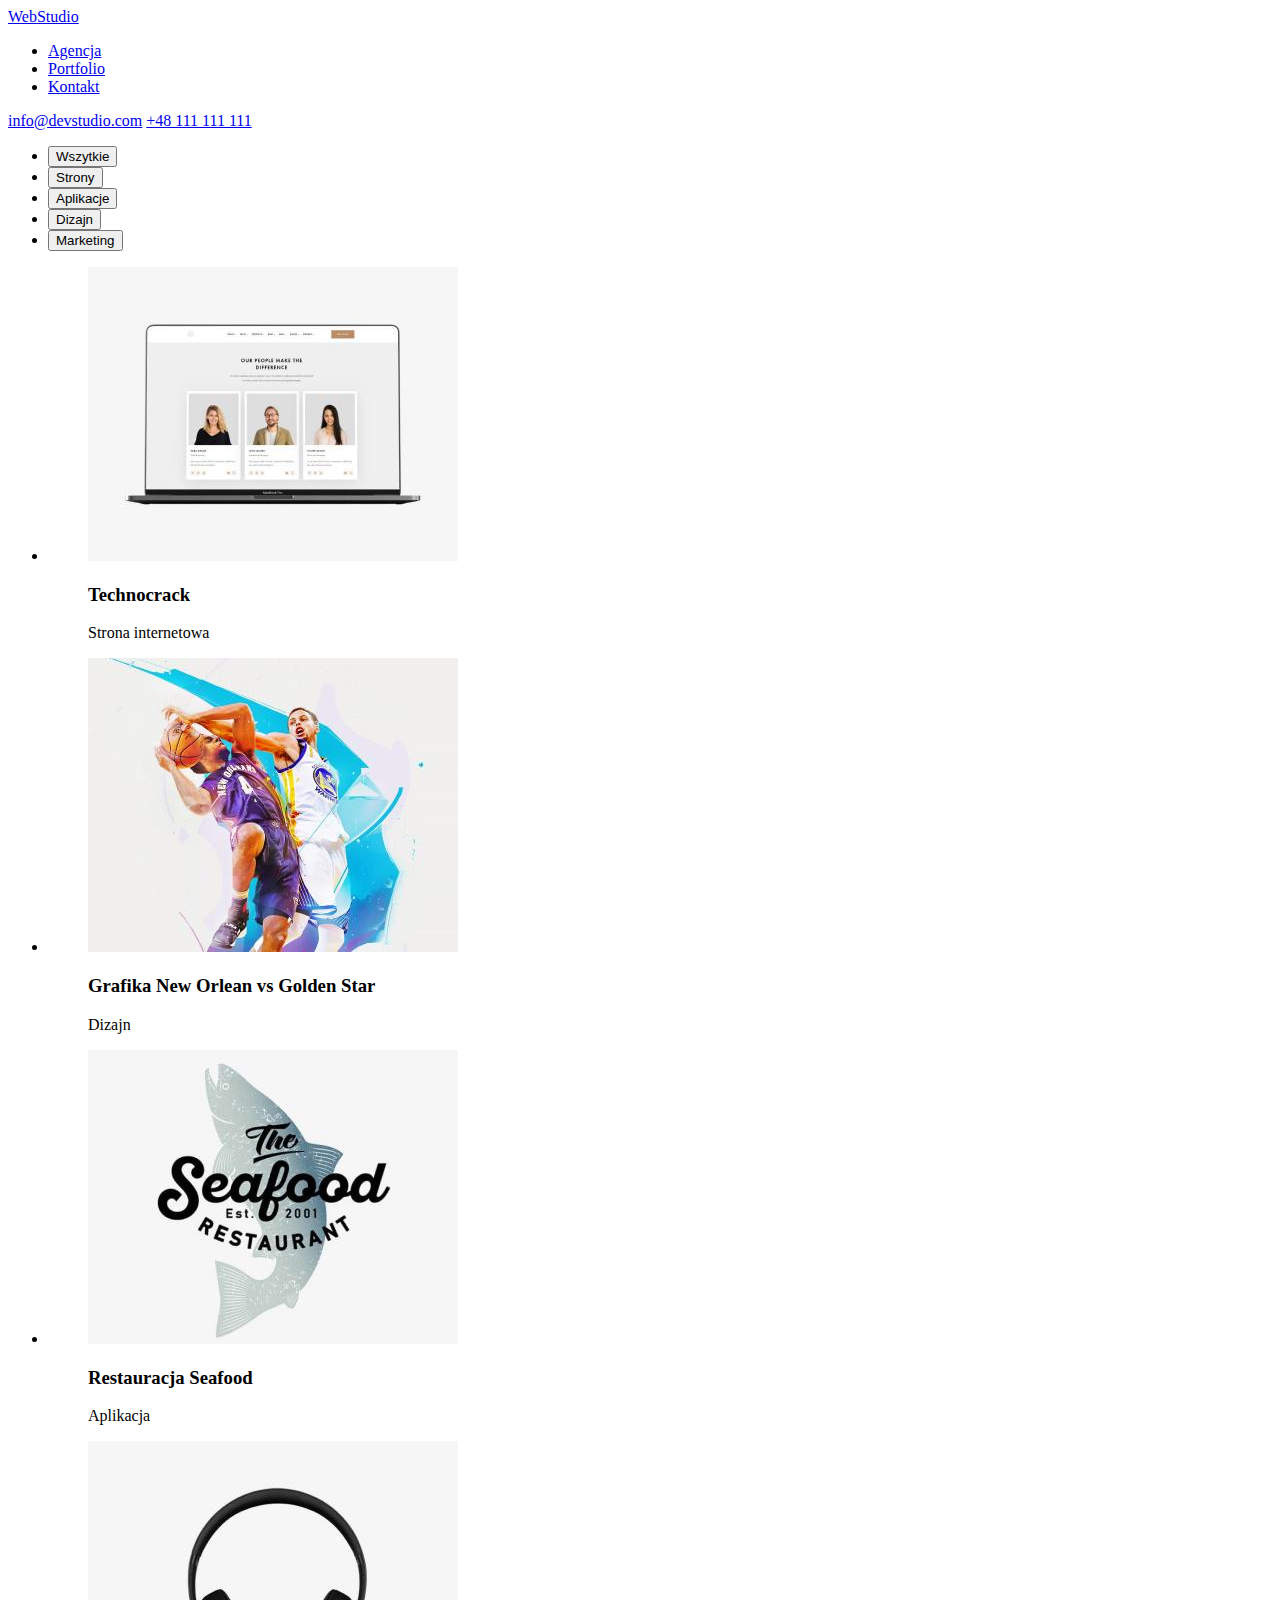
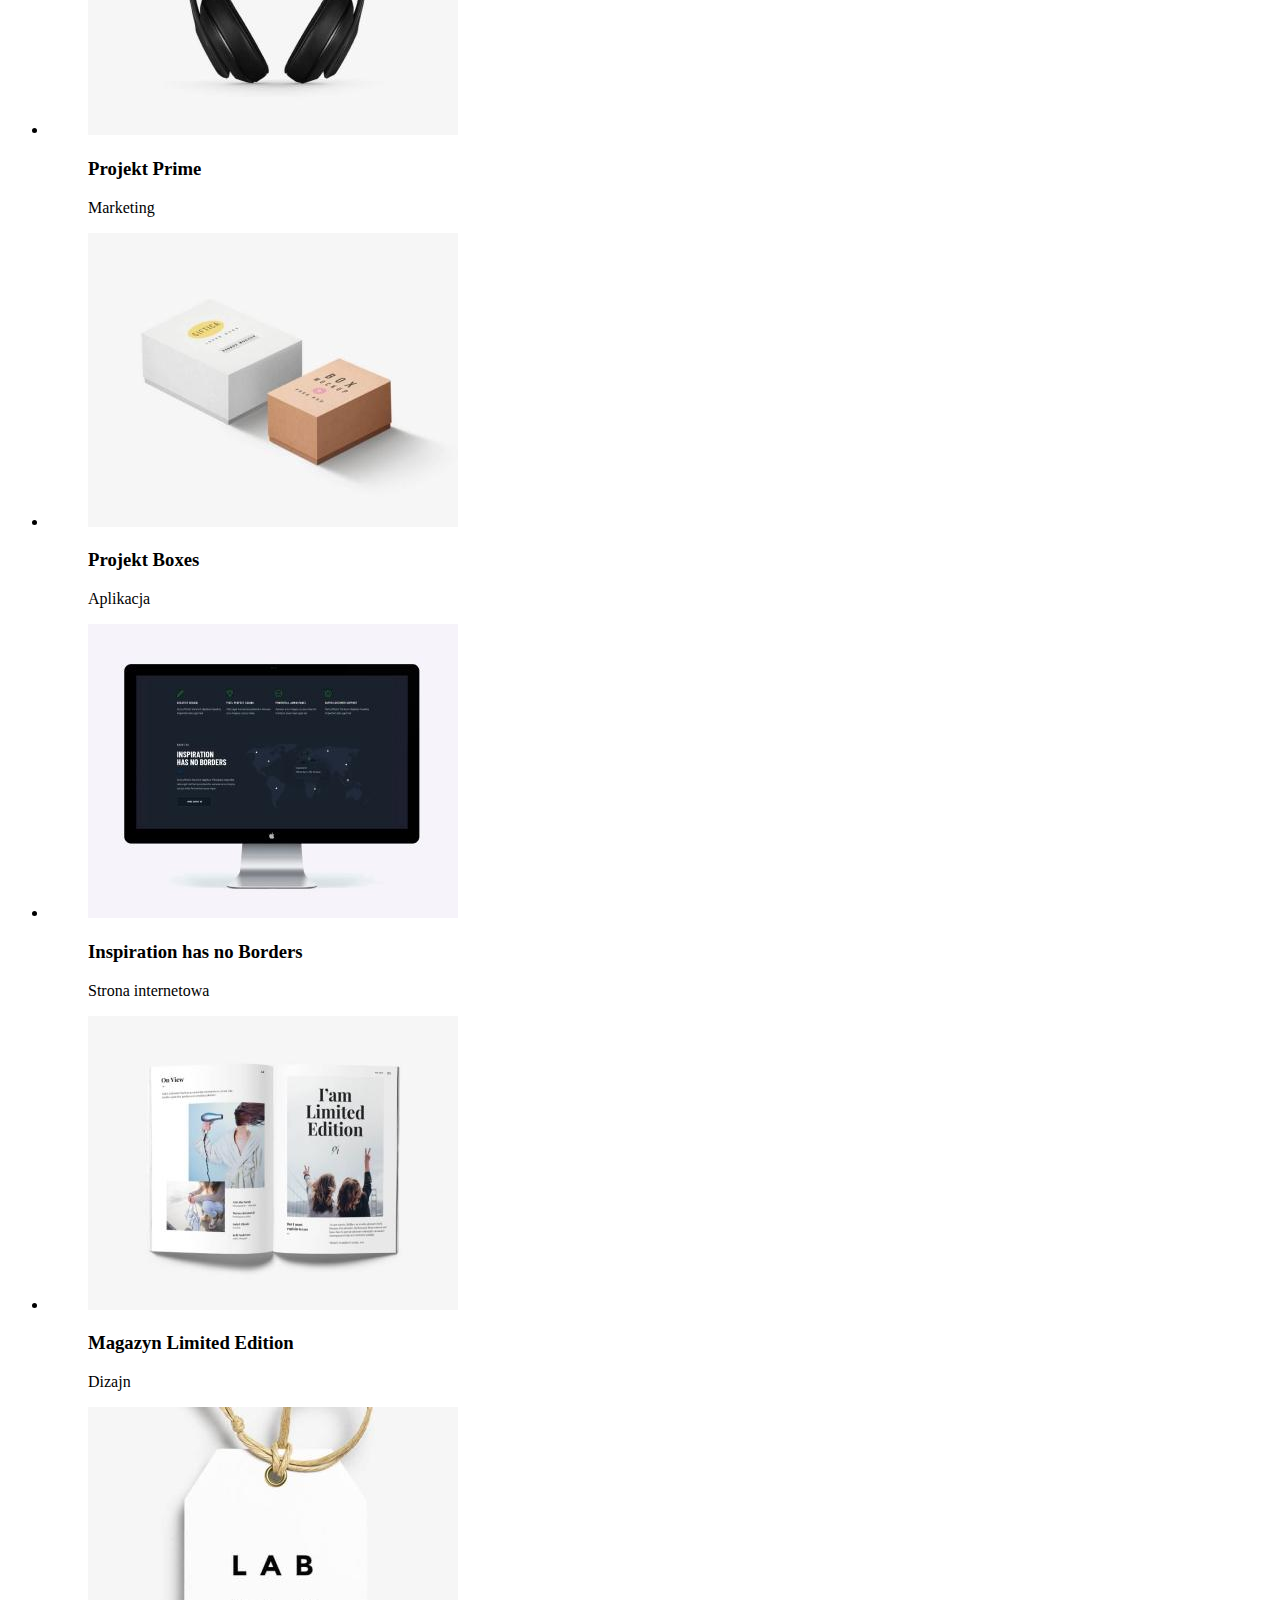
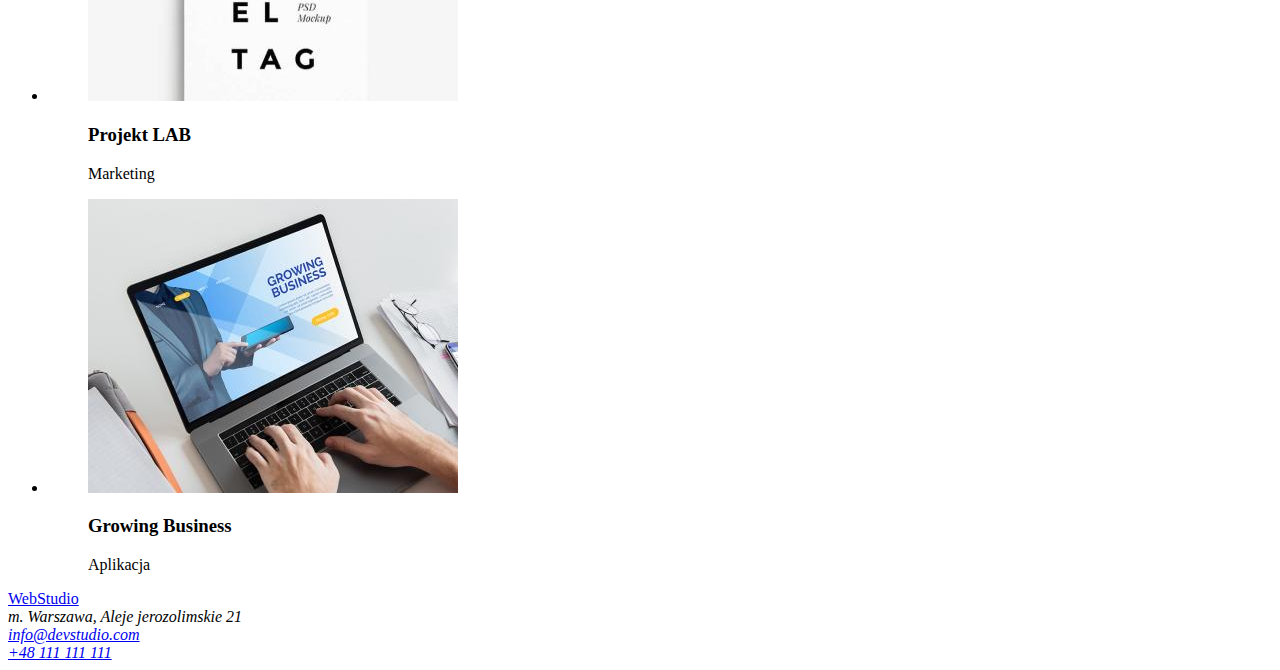
==== portfolio.html @ 949ddcf6 "index.html & portfolio.html" ====
<!DOCTYPE html>
<html lang="pl">
  <head>
    <meta charset="UTF-8" />
    <meta http-equiv="X-UA-Compatible" content="IE=edge" />
    <meta name="viewport" content="width=device-width, initial-scale=1.0" />
    <title>Portfolio</title>
    <link rel="preconnect" href="https://fonts.googleapis.com" />
    <link rel="preconnect" href="https://fonts.gstatic.com" crossorigin />
    <link
      href="https://fonts.googleapis.com/css2?family=Raleway:wght@700&family=Roboto:wght@400;500;700;900&display=swap"
      rel="stylesheet"
    />
    <link rel="stylesheet" href="./css/styles.css" />
  </head>
  <body>
    <!--Nagłówek makiety-->
    <header>
      <a href="#"><span>Web</span>Studio</a>
      <!--Menu makiety-->
      <nav>
        <ul>
          <li><a href="index.html">Agencja</a></li>
          <li><a href="#">Portfolio</a></li>
          <li><a href="#">Kontakt</a></li>
        </ul>
      </nav>
      <a href="mailto:info@devstudio.com">info@devstudio.com</a>
      <a href="tel:+48111111111">+48 111 111 111</a>
    </header>
    <main>
      <!--Portfolio filters-->
      <div>
        <ul>
          <li>
            <button type="button">Wszytkie</button>
          </li>
          <li>
            <button type="button">Strony</button>
          </li>
          <li>
            <button type="button">Aplikacje</button>
          </li>
          <li>
            <button type="button">Dizajn</button>
          </li>
          <li>
            <button type="button">Marketing</button>
          </li>
        </ul>
      </div>
      <!--Portfolio projects-->
      <div>
        <ul>
          <li>
            <figure>
              <img
                src="images/portfolio/technocrack.jpg"
                alt="Laptop ze zdjęciami osób na ekranie"
                width="370"
                height="294"
              />
              <figcaption>
                <h3>Technocrack</h3>
                <p>Strona internetowa</p>
              </figcaption>
            </figure>
          </li>
          <li>
            <figure>
              <img
                src="images/portfolio/neworleansvsgoldenstate.jpg"
                alt="Scena z meczu koszykówki ligi NBA pomiędzy New Orleans a Golden State"
                width="370"
                height="294"
              />
              <figcaption>
                <h3>Grafika New Orlean vs Golden Star</h3>
                <p>Dizajn</p>
              </figcaption>
            </figure>
          </li>
          <li>
            <figure>
              <img
                src="images/portfolio/seafoodrestaurant.jpg"
                alt="Logo restauracji Sefood z nazwą i rybą w tle"
                width="370"
                height="294"
              />
              <figcaption>
                <h3>Restauracja Seafood</h3>
                <p>Aplikacja</p>
              </figcaption>
            </figure>
          </li>
          <li>
            <figure>
              <img
                src="images/portfolio/projectprime.jpg"
                alt="Zdjęcie słuchawek nausznych"
                width="370"
                height="294"
              />
              <figcaption>
                <h3>Projekt Prime</h3>
                <p>Marketing</p>
              </figcaption>
            </figure>
          </li>
          <li>
            <figure>
              <img
                src="images/portfolio/projectboxes.jpg"
                alt="Zjęcie dwóch pudełek - białego i cielistego"
                width="370"
                height="294"
              />
              <figcaption>
                <h3>Projekt Boxes</h3>
                <p>Aplikacja</p>
              </figcaption>
            </figure>
          </li>
          <li>
            <figure>
              <img
                src="images/portfolio/inspirationhasnoborders.jpg"
                alt="Monitor Apple z informacjami"
                width="370"
                height="294"
              />
              <figcaption>
                <h3>Inspiration has no Borders</h3>
                <p>Strona internetowa</p>
              </figcaption>
            </figure>
          </li>
          <li>
            <figure>
              <img
                src="images/portfolio/magazinelimitededition.jpg"
                alt="Otwarta ksiązka z róznymi zdjęciami"
                width="370"
                height="294"
              />
              <figcaption>
                <h3>Magazyn Limited Edition</h3>
                <p>Dizajn</p>
              </figcaption>
            </figure>
          </li>
          <li>
            <figure>
              <img
                src="images/portfolio/projectlab.jpg"
                alt="Etykieta z napisem Label Tag"
                width="370"
                height="294"
              />
              <figcaption>
                <h3>Projekt LAB</h3>
                <p>Marketing</p>
              </figcaption>
            </figure>
          </li>
          <li>
            <figure>
              <img
                src="images/portfolio/growingbusiness.jpg"
                alt="Osoba pisząca coś na laptopie"
                width="370"
                height="294"
              />
              <figcaption>
                <h3>Growing Business</h3>
                <p>Aplikacja</p>
              </figcaption>
            </figure>
          </li>
        </ul>
      </div>
    </main>
    <!--Footer-->
    <footer>
      <a href="#"><span>Web</span>Studio</a>
      <address>
        m. Warszawa, Aleje jerozolimskie 21 <br />
        <a href="mailto:info@devstudio.com">info@devstudio.com</a> <br />
        <a href="tel:+48111111111">+48 111 111 111</a>
      </address>
    </footer>
  </body>
</html>
---- css/styles.css ----
/* font-family: 'Raleway', sans-serif;*/
/* family: 'Roboto', sans-serif; */
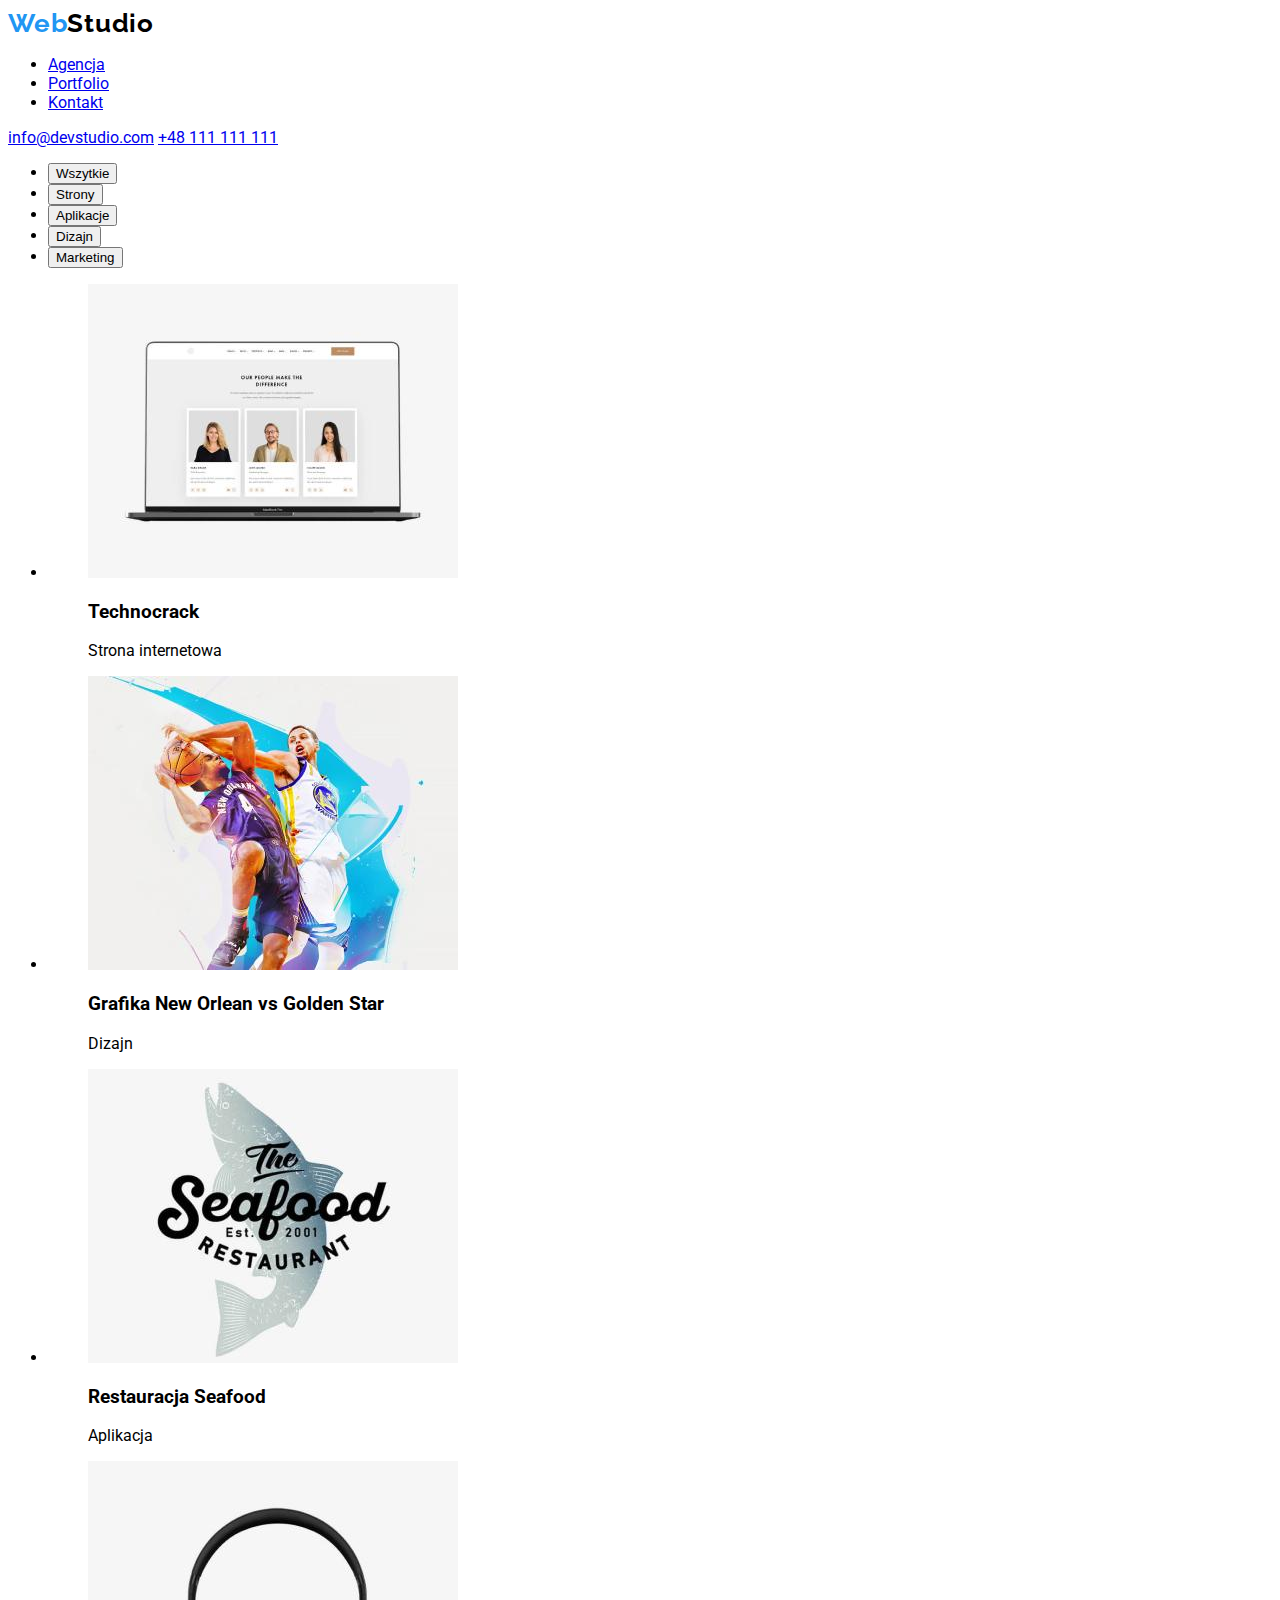
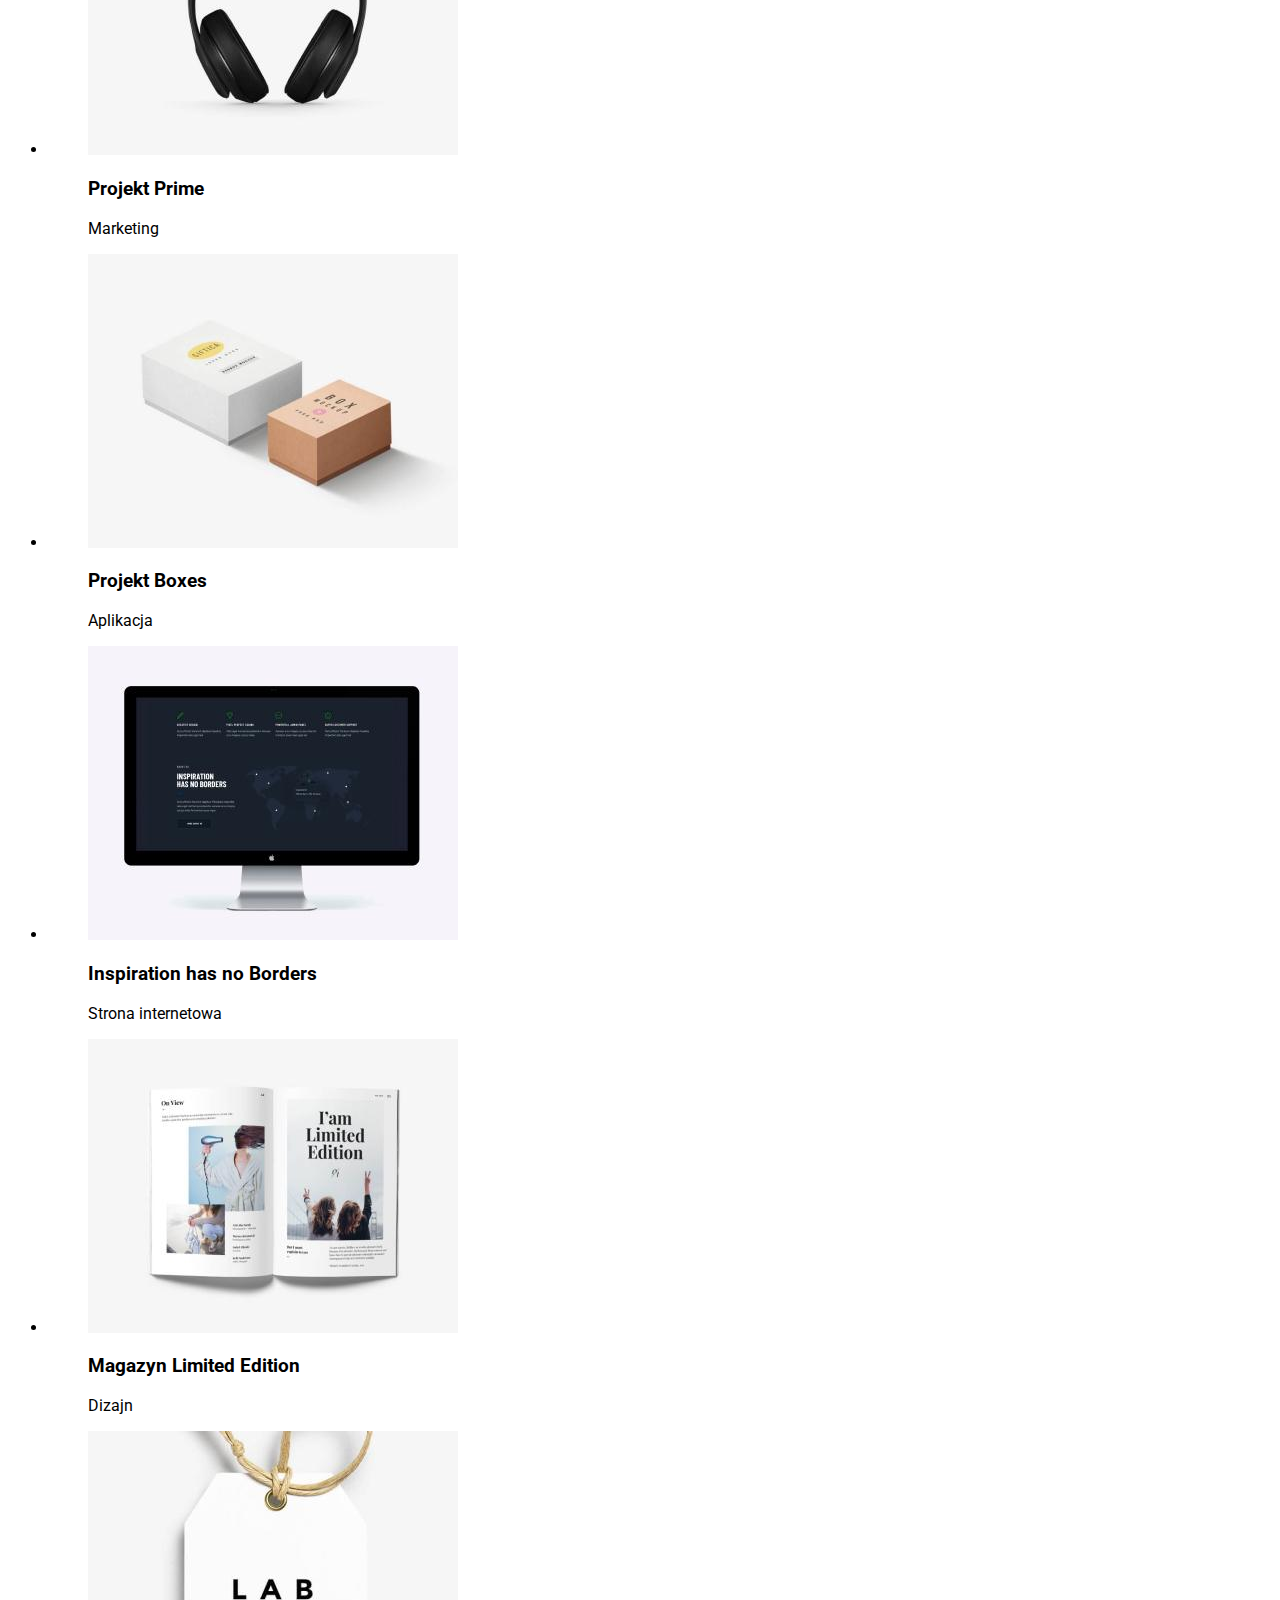
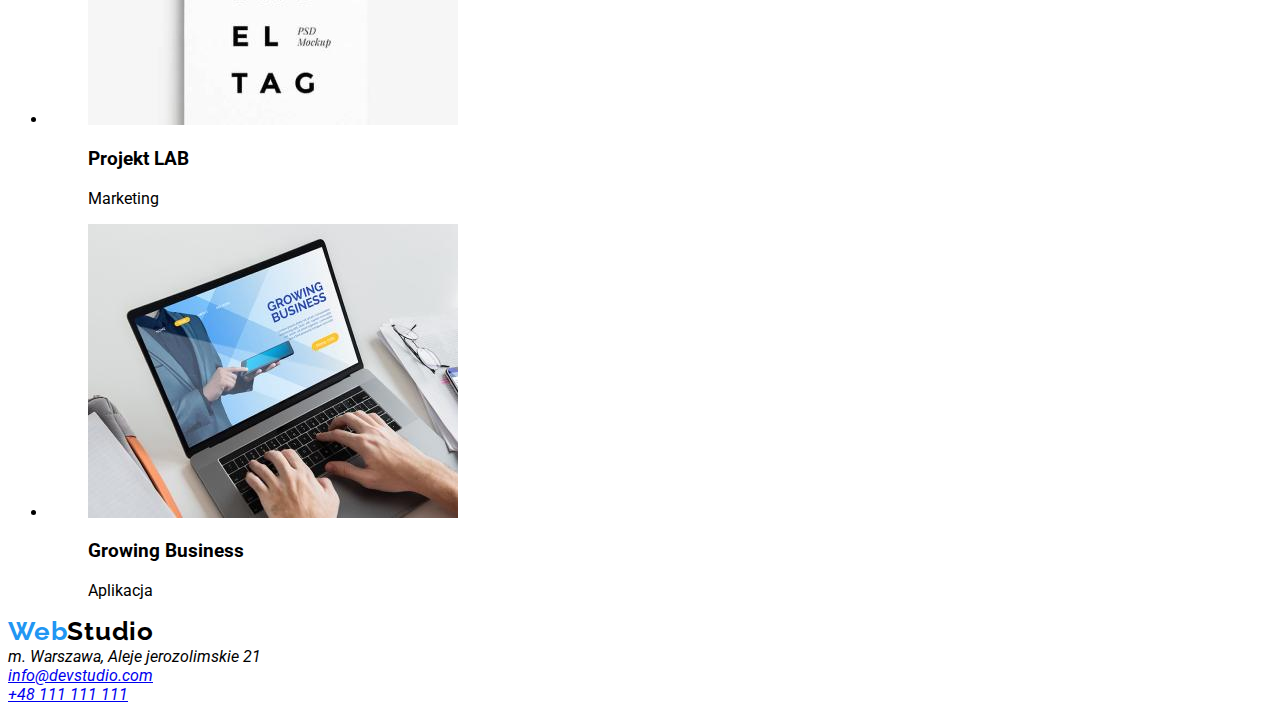
==== commit 237c850c: "Changed styles.css" ====
--- a/portfolio.html
+++ b/portfolio.html
@@ -14,9 +14,9 @@
     <link rel="stylesheet" href="./css/styles.css" />
   </head>
   <body>
-    <!--Nagłówek makiety-->
+    <!-- Nagłówek makiety -->
     <header>
-      <a href="#"><span>Web</span>Studio</a>
+      <a class="logo" href="index.html"><span class="logo-web">Web</span>Studio</a>
       <!--Menu makiety-->
       <nav>
         <ul>
@@ -30,7 +30,7 @@
     </header>
     <main>
       <!--Portfolio filters-->
-      <div>
+      <section>
         <ul>
           <li>
             <button type="button">Wszytkie</button>
@@ -48,9 +48,7 @@
             <button type="button">Marketing</button>
           </li>
         </ul>
-      </div>
-      <!--Portfolio projects-->
-      <div>
+        <!--Portfolio projects-->
         <ul>
           <li>
             <figure>
@@ -179,11 +177,11 @@
             </figure>
           </li>
         </ul>
-      </div>
+      </section>
     </main>
     <!--Footer-->
     <footer>
-      <a href="#"><span>Web</span>Studio</a>
+      <a class="logo" href="index.html"><span class="logo-web">Web</span>Studio</a>
       <address>
         m. Warszawa, Aleje jerozolimskie 21 <br />
         <a href="mailto:info@devstudio.com">info@devstudio.com</a> <br />
--- a/css/styles.css
+++ b/css/styles.css
@@ -1,2 +1,21 @@
 /* font-family: 'Raleway', sans-serif;*/
-/* family: 'Roboto', sans-serif; */+/* family: 'Roboto', sans-serif; */
+:root{
+    --main-color: "212121";
+}
+body {
+    font-family: 'Roboto'; sans-serfif; 
+    color: var (--main-color);
+}
+.logo {
+font-family: 'Raleway'; sans-serfif;
+font-weight: 700;
+font-size: 26px;
+line-height: 31px;
+text-decoration: none;
+letter-spacing: 0.03em;
+color: #000;
+}
+.logo-web {
+    color: #2196F3; 
+}
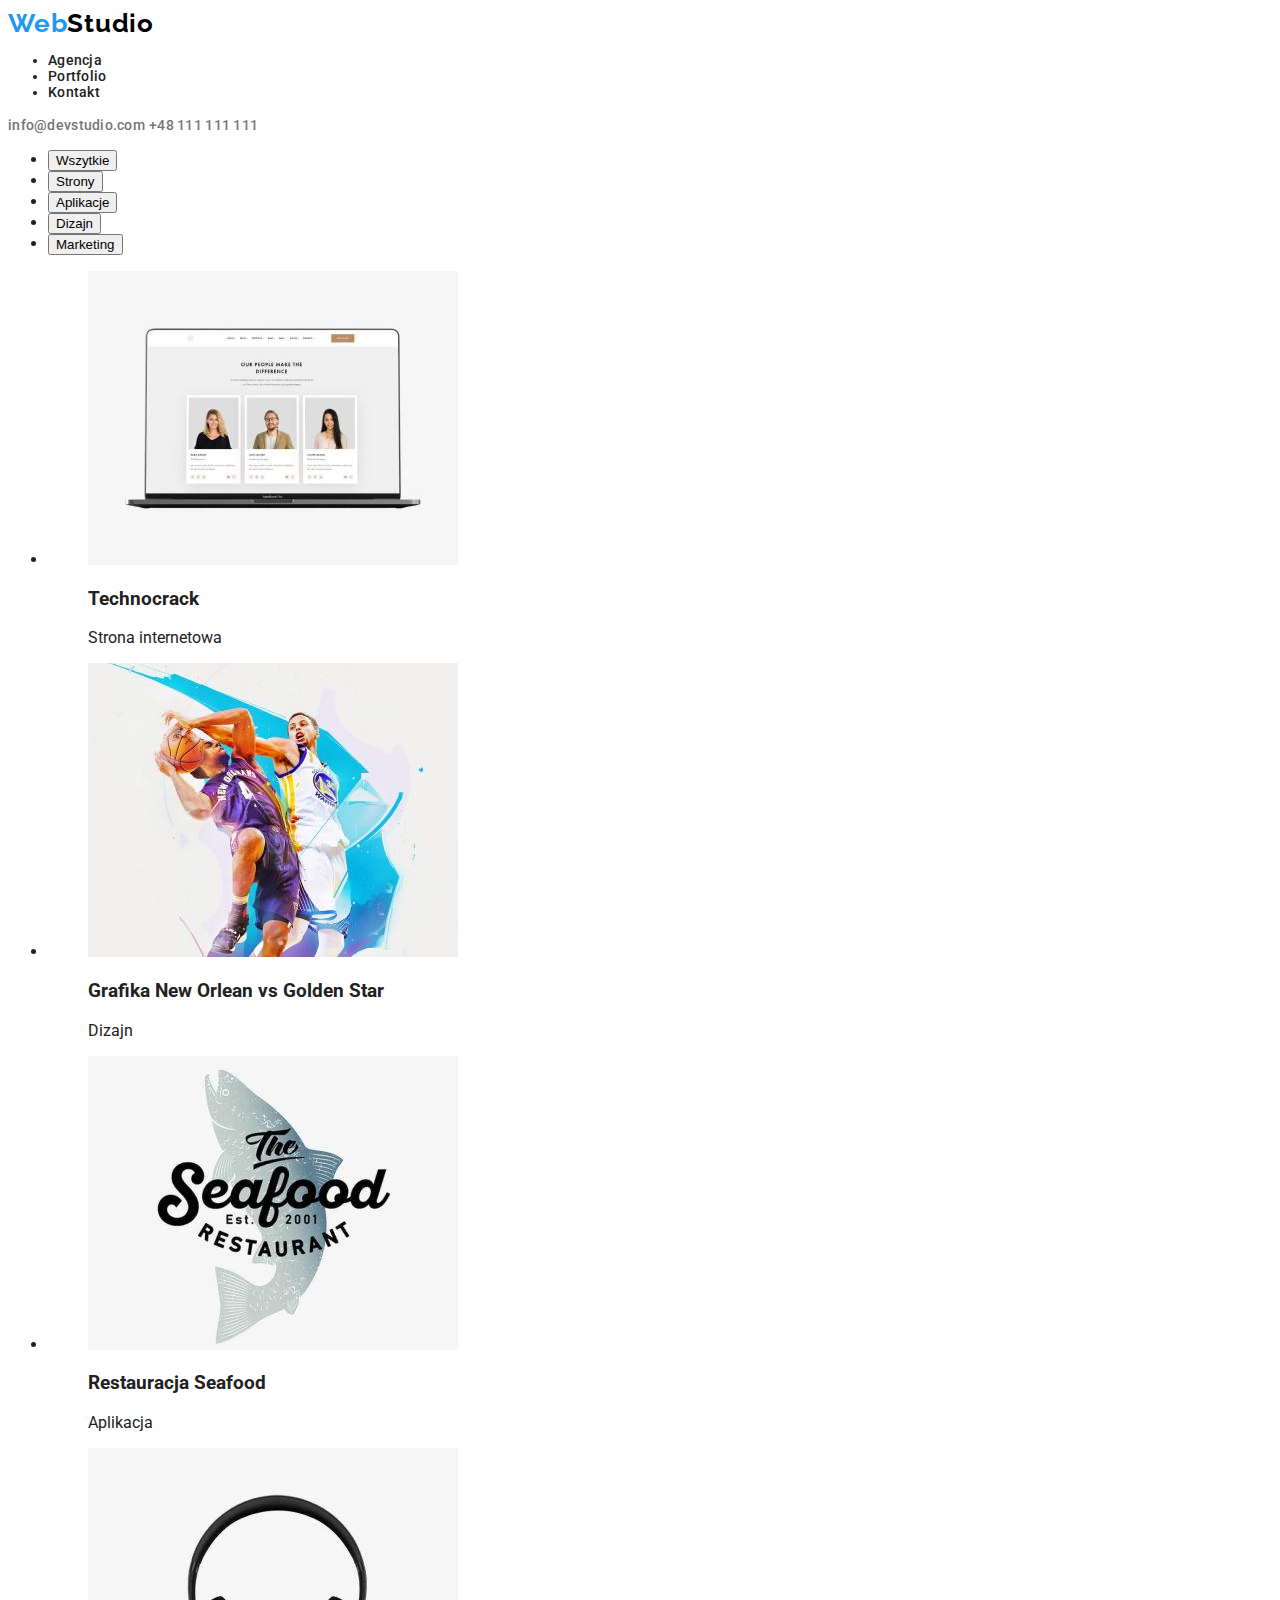
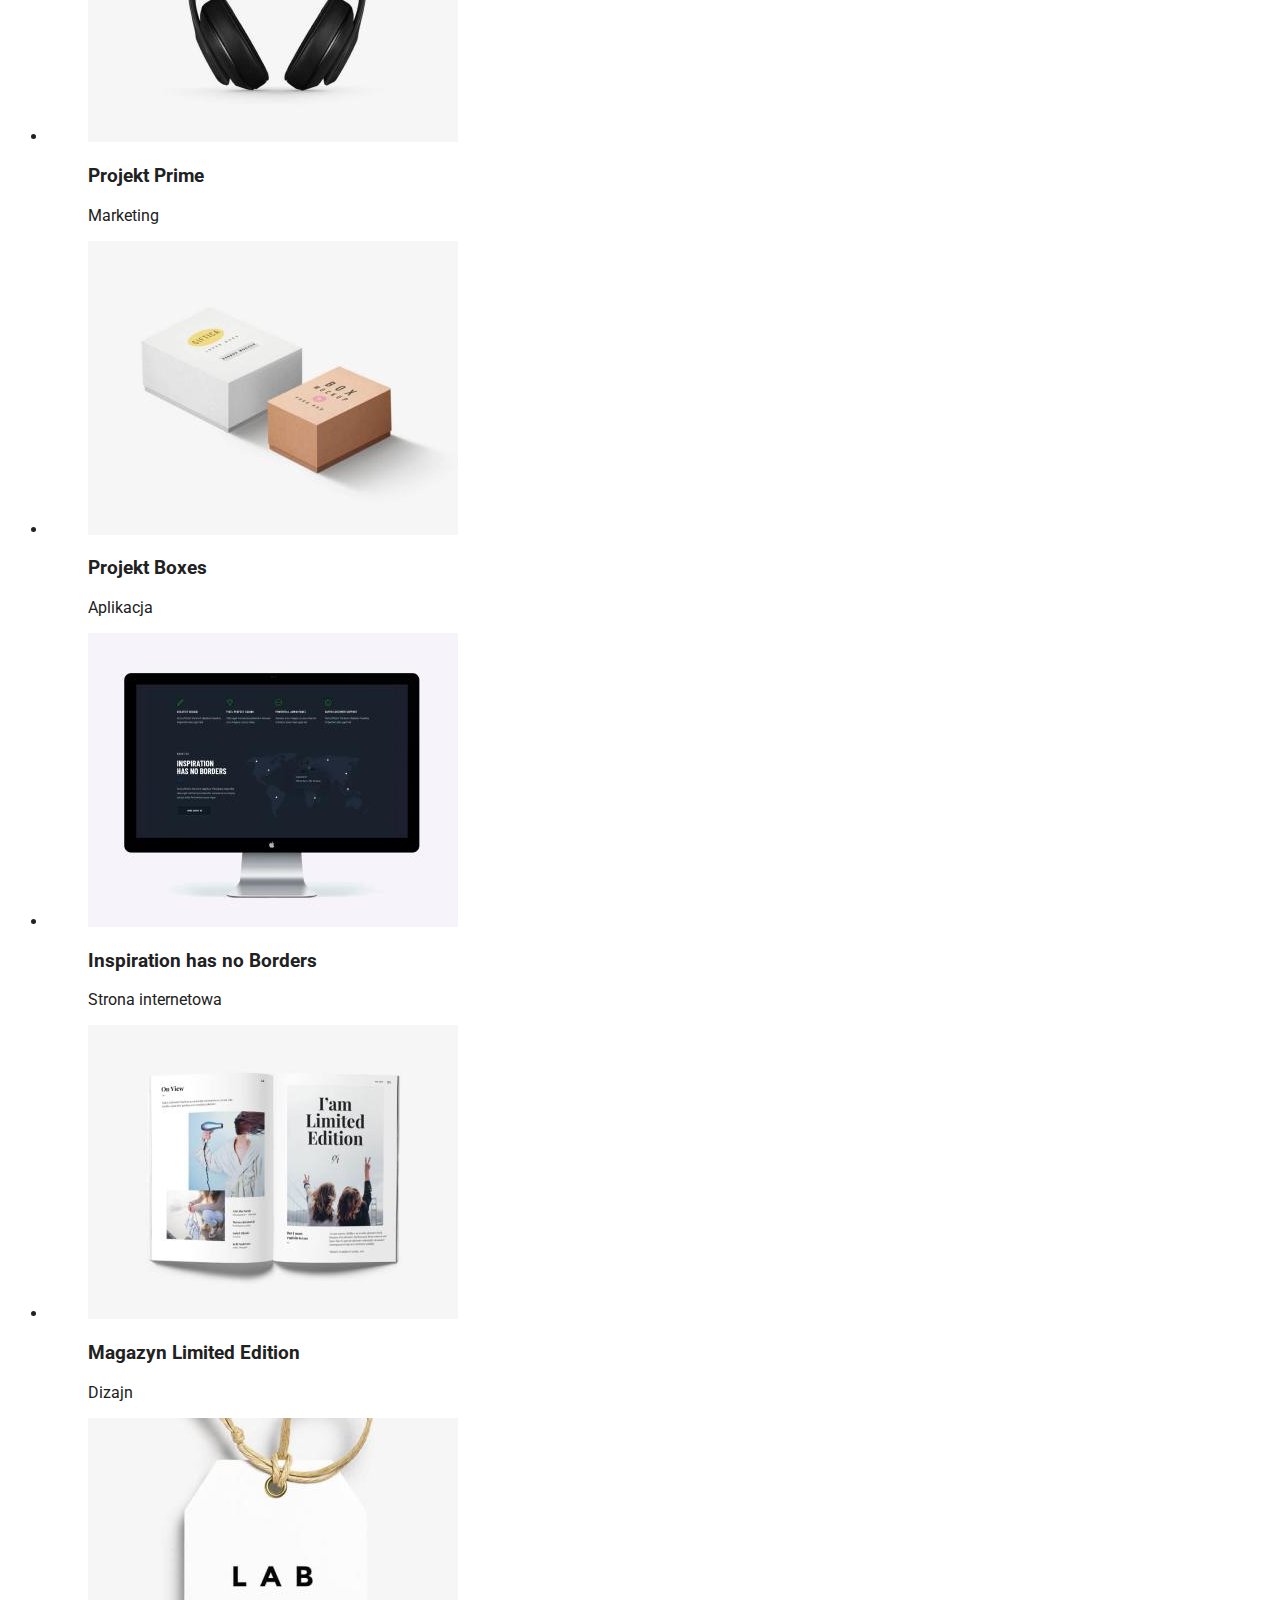
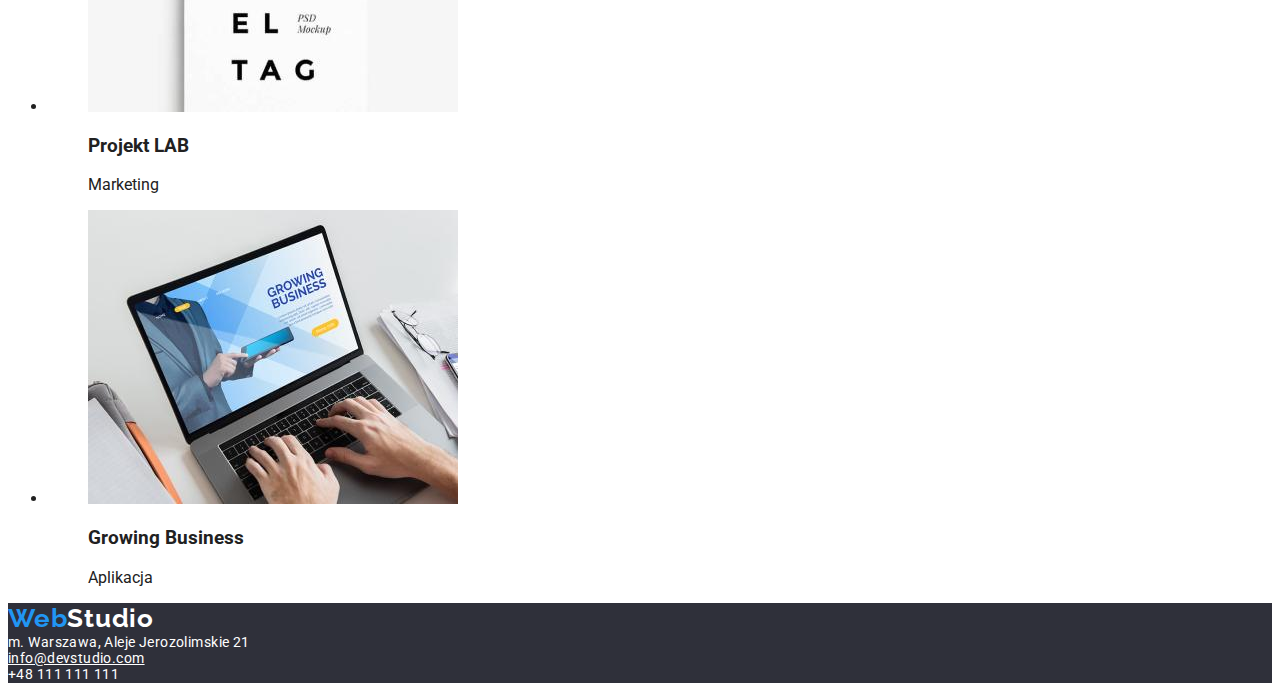
==== commit d5015154: "updated styles.css" ====
--- a/portfolio.html
+++ b/portfolio.html
@@ -16,17 +16,17 @@
   <body>
     <!-- Nagłówek makiety -->
     <header>
-      <a class="logo" href="index.html"><span class="logo-web">Web</span>Studio</a>
+      <a class="header-logo" href="index.html"><span class="logo-web">Web</span>Studio</a>
       <!--Menu makiety-->
       <nav>
-        <ul>
-          <li><a href="index.html">Agencja</a></li>
-          <li><a href="#">Portfolio</a></li>
-          <li><a href="#">Kontakt</a></li>
+        <ul class="nav-list">
+          <li><a class="nav-list-item-link" href="index.html">Agencja</a></li>
+          <li><a class="nav-list-item-link" href="#">Portfolio</a></li>
+          <li><a class="nav-list-item-link" href="#">Kontakt</a></li>
         </ul>
       </nav>
-      <a href="mailto:info@devstudio.com">info@devstudio.com</a>
-      <a href="tel:+48111111111">+48 111 111 111</a>
+      <a class="header-address" href="mailto:info@devstudio.com">info@devstudio.com</a>
+      <a class="header-phone" href="tel:+48111111111">+48 111 111 111</a>
     </header>
     <main>
       <!--Portfolio filters-->
@@ -180,12 +180,12 @@
       </section>
     </main>
     <!--Footer-->
-    <footer>
-      <a class="logo" href="index.html"><span class="logo-web">Web</span>Studio</a>
-      <address>
-        m. Warszawa, Aleje jerozolimskie 21 <br />
-        <a href="mailto:info@devstudio.com">info@devstudio.com</a> <br />
-        <a href="tel:+48111111111">+48 111 111 111</a>
+    <footer class="footer-color">
+      <a class="footer-logo" href="index.html"><span class="logo-web">Web</span>Studio</a>
+      <address class="footer-address">
+        m. Warszawa, Aleje Jerozolimskie 21 <br />
+        <a class="footer-address-link-u" href="mailto:info@devstudio.com">info@devstudio.com</a> <br />
+        <a class="footer-phone-link" href="tel:+48111111111">+48 111 111 111</a>
       </address>
     </footer>
   </body>
--- a/css/styles.css
+++ b/css/styles.css
@@ -1,21 +1,76 @@
-/* font-family: 'Raleway', sans-serif;*/
-/* family: 'Roboto', sans-serif; */
-:root{
-    --main-color: "212121";
+:root {
+    --main-color: #212121;
+    --support-color: #757575;
+    --higlight-color: #2196F3;
+    --logo-color: #000000;
+    --logo-footer-color: #FFFFFF;
+    --footer-link-color: #FFFFFF 60%;
+    --background-color: #2F303A;
 }
 body {
     font-family: 'Roboto'; sans-serfif; 
-    color: var (--main-color);
+    color: var(--main-color);
 }
-.logo {
+.header-logo, .logo-web, .footer-logo {
 font-family: 'Raleway'; sans-serfif;
 font-weight: 700;
 font-size: 26px;
-line-height: 31px;
+line-height: 1.19;
 text-decoration: none;
 letter-spacing: 0.03em;
-color: #000;
+color: var(--logo-color);
 }
 .logo-web {
-    color: #2196F3; 
+color: var(--higlight-color); 
 }
+.footer-logo {
+color: var(--logo-footer-color);
+}
+.header-address, .header-phone {
+    font-weight: 500;
+    font-size: 14px;
+    line-height: 1.14;
+    text-decoration: none;
+    letter-spacing: 0.02em;
+    color: var(--support-color);
+}
+.header-address:hover, .header-phone:hover,
+.header-address:focus, .header-phone:focus {
+color: var(--higlight-color);
+text-decoration: underline;
+}
+.nav-list, .nav-list-item-link {
+    font-weight: 500;
+    font-size: 14px;
+    line-height: 1.14;
+    text-decoration: none;
+    letter-spacing: 0.02em;
+    color: var(--main-color);
+}
+/*.nav-list-item-link:hover, .nav-list-item-link:focus {
+    color: var(--higlight-color);
+    text-decoration: underline;
+}*/
+.footer-color {
+background-color: var(--background-color);
+}
+.footer-address {
+    font-style: normal;
+    font-size: 14px;
+    line-height: 1.171;
+    letter-spacing: 0.03em;
+    color: var(--logo-footer-color);
+}
+.footer-address-link, .footer-phone-link, .footer-address-link-u {
+    color: var(--footer-link-color);
+    text-decoration: none;
+}
+.footer-address-link-u {
+    text-decoration: underline;
+}
+.footer-address-link:hover, .footer-phone-link:hover,
+.footer-address-link:focus, .footer-phone-link:focus,
+.footer-address-link-u:hover,.footer-address-link-u:focus {
+color: var(--higlight-color);
+text-decoration: underline;
+}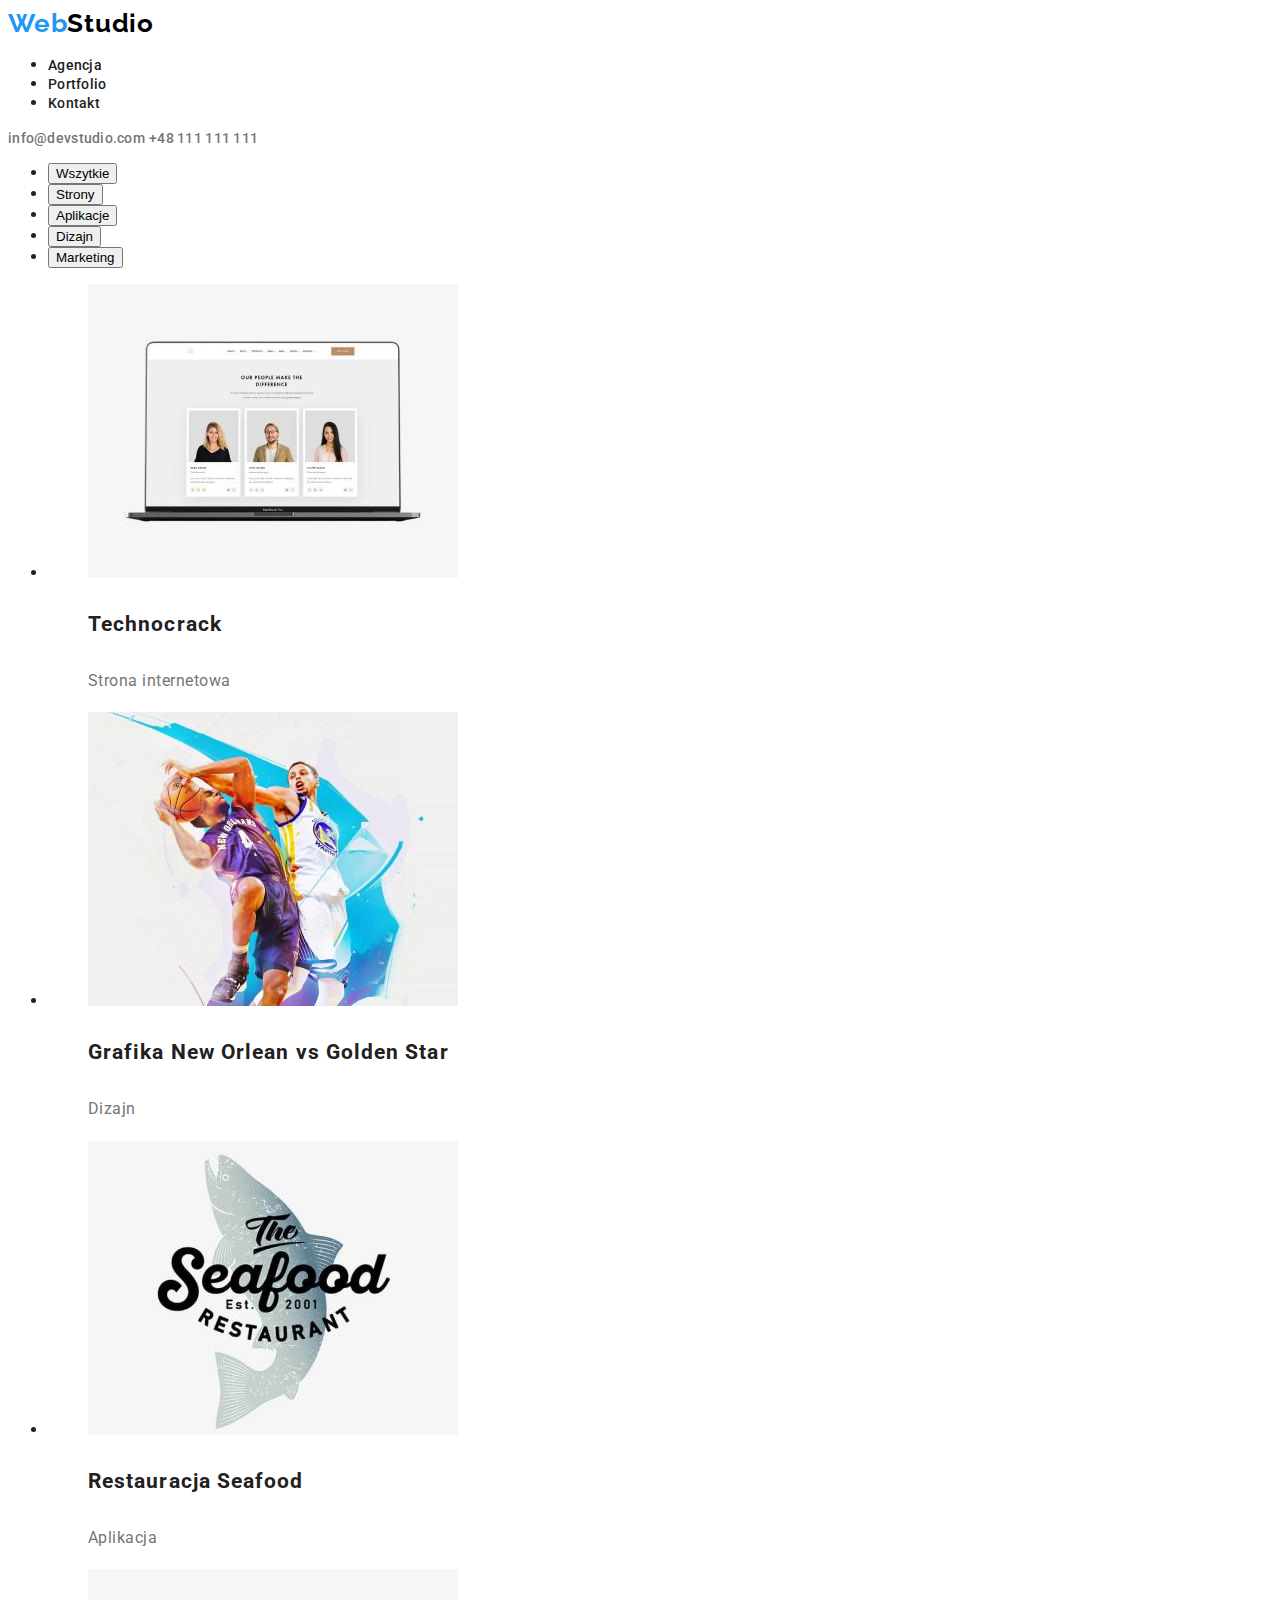
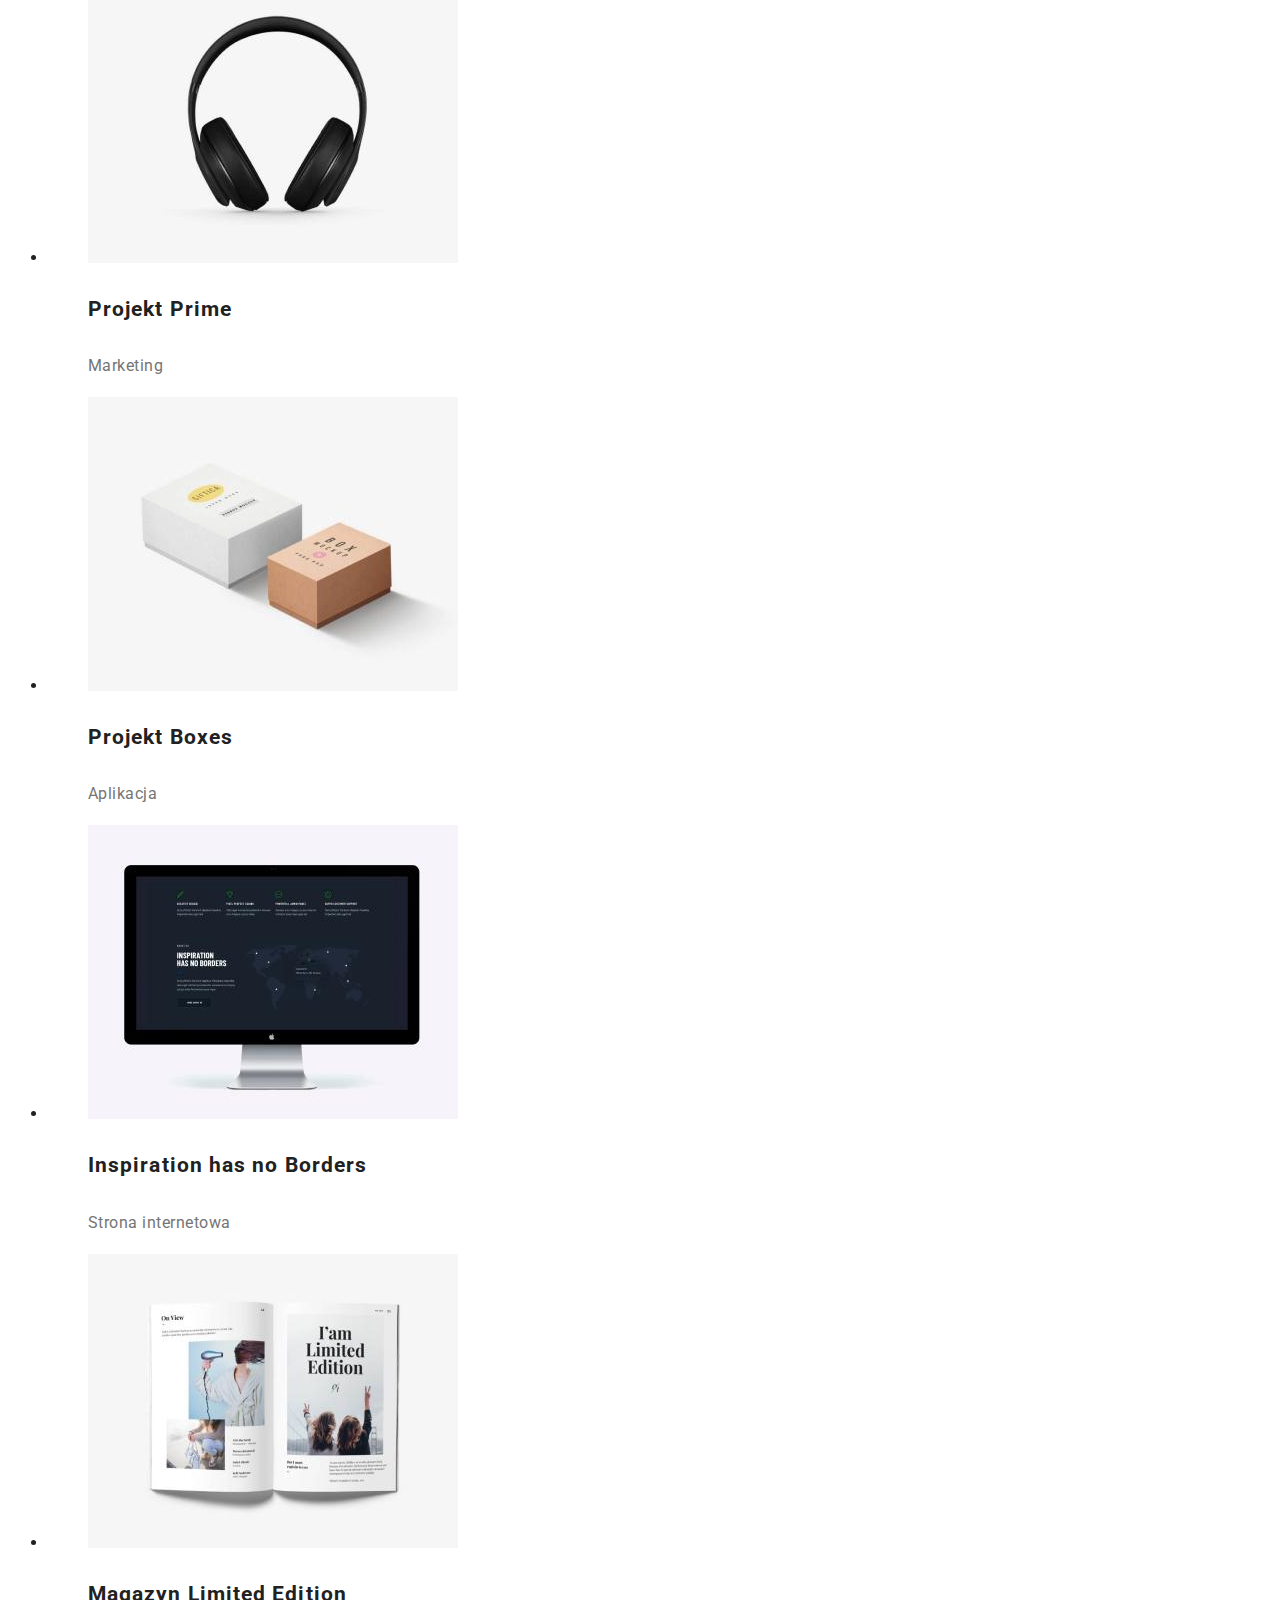
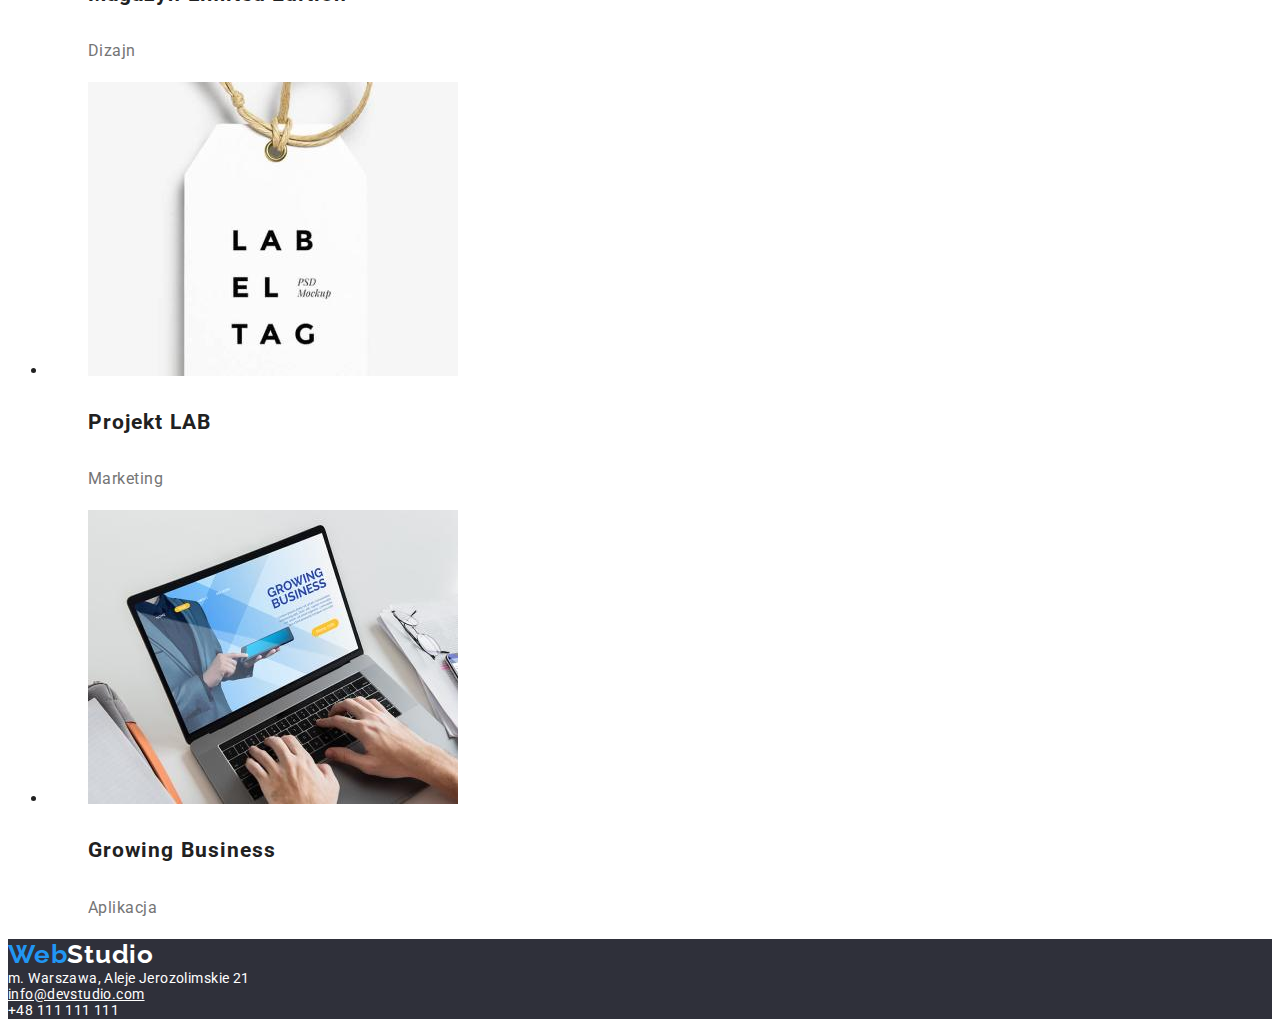
==== commit a60e6ec3: "updated styles.css" ====
--- a/portfolio.html
+++ b/portfolio.html
@@ -31,7 +31,7 @@
     <main>
       <!--Portfolio filters-->
       <section>
-        <ul>
+        <ul class="filters">
           <li>
             <button type="button">Wszytkie</button>
           </li>
@@ -49,130 +49,130 @@
           </li>
         </ul>
         <!--Portfolio projects-->
-        <ul>
+        <ul class="projects" >
           <li>
-            <figure>
+            <figure class="projects-img">
               <img
                 src="images/portfolio/technocrack.jpg"
                 alt="Laptop ze zdjęciami osób na ekranie"
                 width="370"
                 height="294"
               />
-              <figcaption>
+              <figcaption class="projects-img-name">
                 <h3>Technocrack</h3>
-                <p>Strona internetowa</p>
+                <p class="projects-img-descrip">Strona internetowa</p>
               </figcaption>
             </figure>
           </li>
           <li>
-            <figure>
+            <figure class="projects-img">
               <img
                 src="images/portfolio/neworleansvsgoldenstate.jpg"
                 alt="Scena z meczu koszykówki ligi NBA pomiędzy New Orleans a Golden State"
                 width="370"
                 height="294"
               />
-              <figcaption>
+              <figcaption class="projects-img-name">
                 <h3>Grafika New Orlean vs Golden Star</h3>
-                <p>Dizajn</p>
+                <p class="projects-img-descrip">Dizajn</p>
               </figcaption>
             </figure>
           </li>
           <li>
-            <figure>
+            <figure class="projects-img">
               <img
                 src="images/portfolio/seafoodrestaurant.jpg"
                 alt="Logo restauracji Sefood z nazwą i rybą w tle"
                 width="370"
                 height="294"
               />
-              <figcaption>
+              <figcaption class="projects-img-name">
                 <h3>Restauracja Seafood</h3>
-                <p>Aplikacja</p>
+                <p class="projects-img-descrip">Aplikacja</p>
               </figcaption>
             </figure>
           </li>
           <li>
-            <figure>
+            <figure class="projects-img">
               <img
                 src="images/portfolio/projectprime.jpg"
                 alt="Zdjęcie słuchawek nausznych"
                 width="370"
                 height="294"
               />
-              <figcaption>
+              <figcaption class="projects-img-name">
                 <h3>Projekt Prime</h3>
-                <p>Marketing</p>
+                <p class="projects-img-descrip">Marketing</p>
               </figcaption>
             </figure>
           </li>
           <li>
-            <figure>
+            <figure class="projects-img">
               <img
                 src="images/portfolio/projectboxes.jpg"
                 alt="Zjęcie dwóch pudełek - białego i cielistego"
                 width="370"
                 height="294"
               />
-              <figcaption>
+              <figcaption class="projects-img-name">
                 <h3>Projekt Boxes</h3>
-                <p>Aplikacja</p>
+                <p class="projects-img-descrip">Aplikacja</p>
               </figcaption>
             </figure>
           </li>
           <li>
-            <figure>
+            <figure class="projects-img">
               <img
                 src="images/portfolio/inspirationhasnoborders.jpg"
                 alt="Monitor Apple z informacjami"
                 width="370"
                 height="294"
               />
-              <figcaption>
+              <figcaption class="projects-img-name">
                 <h3>Inspiration has no Borders</h3>
-                <p>Strona internetowa</p>
+                <p class="projects-img-descrip">Strona internetowa</p>
               </figcaption>
             </figure>
           </li>
           <li>
-            <figure>
+            <figure class="projects-img">
               <img
                 src="images/portfolio/magazinelimitededition.jpg"
                 alt="Otwarta ksiązka z róznymi zdjęciami"
                 width="370"
                 height="294"
               />
-              <figcaption>
+              <figcaption class="projects-img-name">
                 <h3>Magazyn Limited Edition</h3>
-                <p>Dizajn</p>
+                <p class="projects-img-descrip">Dizajn</p>
               </figcaption>
             </figure>
           </li>
           <li>
-            <figure>
+            <figure class="projects-img">
               <img
                 src="images/portfolio/projectlab.jpg"
                 alt="Etykieta z napisem Label Tag"
                 width="370"
                 height="294"
               />
-              <figcaption>
+              <figcaption class="projects-img-name">
                 <h3>Projekt LAB</h3>
-                <p>Marketing</p>
+                <p class="projects-img-descrip">Marketing</p>
               </figcaption>
             </figure>
           </li>
           <li>
-            <figure>
+            <figure class="projects-img">
               <img
                 src="images/portfolio/growingbusiness.jpg"
                 alt="Osoba pisząca coś na laptopie"
                 width="370"
                 height="294"
               />
-              <figcaption>
+              <figcaption class="projects-img-name">
                 <h3>Growing Business</h3>
-                <p>Aplikacja</p>
+                <p class="projects-img-descrip">Aplikacja</p>
               </figcaption>
             </figure>
           </li>
--- a/css/styles.css
+++ b/css/styles.css
@@ -6,13 +6,17 @@
     --logo-footer-color: #FFFFFF;
     --footer-link-color: #FFFFFF 60%;
     --background-color: #2F303A;
+    --box-shadow-color: rgba(0, 0, 0, 0.15);
 }
 body {
-    font-family: 'Roboto'; sans-serfif; 
+    font-family: 'Roboto', sans-serfif;
     color: var(--main-color);
 }
-.header-logo, .logo-web, .footer-logo {
-font-family: 'Raleway'; sans-serfif;
+
+/* Nagłówek makiety */
+
+.header-logo, .logo-web {
+font-family: 'Raleway';
 font-weight: 700;
 font-size: 26px;
 line-height: 1.19;
@@ -22,9 +26,6 @@
 }
 .logo-web {
 color: var(--higlight-color); 
-}
-.footer-logo {
-color: var(--logo-footer-color);
 }
 .header-address, .header-phone {
     font-weight: 500;
@@ -39,7 +40,10 @@
 color: var(--higlight-color);
 text-decoration: underline;
 }
-.nav-list, .nav-list-item-link {
+
+/* Menu makiety */
+
+.nav-list a {
     font-weight: 500;
     font-size: 14px;
     line-height: 1.14;
@@ -47,10 +51,118 @@
     letter-spacing: 0.02em;
     color: var(--main-color);
 }
-/*.nav-list-item-link:hover, .nav-list-item-link:focus {
+.nav-list-item-link:hover, .nav-list-item-link:focus {
     color: var(--higlight-color);
     text-decoration: underline;
-}*/
+}
+
+/* Header makiety */
+
+.main-section {
+    background-color: var(--background-color);
+}
+.main-section h1 {
+    font-weight: 900;
+    font-size: 44px;
+    line-height: 1.36;
+    text-align: center;
+    letter-spacing: 0.06em;
+    text-transform: uppercase;
+    color: var(--logo-footer-color);
+}
+.main-button {
+background: var(--higlight-color);
+box-shadow: 0px 4px 4px var(--box-shadow-color);
+border-radius: 4px;
+font-weight: 700;
+font-size: 16px;
+line-height: 1.88;
+display: flex;
+align-items: center;
+letter-spacing: 0.06em;
+color: var(--logo-footer-color);
+}
+
+/* Nasze atuty*/
+
+.trumps h2 {
+font-weight: 700;
+font-size: 14px;
+line-height: 1.14;
+letter-spacing: 0.03em;
+text-transform: uppercase;
+color: var(--main-color);
+}
+.trumps-item {
+line-height: 1.71;
+color: var(--support-color);
+}
+
+/* Czym sie zajmujemy  i nagłówek do Nasz zespół */
+
+.works h2, .team {
+font-weight: 700;
+font-size: 36px;
+line-height: 1.17;
+text-align: center;
+letter-spacing: 0.03em;
+color: var(--main-color);
+}
+
+/* Nasz zespół */
+
+.team-img {
+background: var(--logo-footer-color);
+box-shadow: 0px 1px 3px rgba(0, 0, 0, 0.12),
+            0px 1px 1px rgba(0, 0, 0, 0.14),
+            0px 2px 1px rgba(0, 0, 0, 0.2);
+border-radius: 0px 0px 4px 4px;
+font-weight: 500;
+font-size: 16px;
+line-height: 1.19;
+text-align: center;
+letter-spacing: 0.03em;
+color: var(--main-color);
+}
+
+.team-img-descrip {
+font-weight: 400;
+color: var(--support-color);
+}
+
+/* Portfolio filters */
+
+/* Portfolio projects */
+
+.projects-img {
+background: var(--logo-footer-color);
+}
+.projects-img-name {
+    font-weight: 700;
+    font-size: 18px;
+    line-height: 2.0;
+    letter-spacing: 0.06em;
+    color: var(--main-color); 
+}
+.projects-img-descrip {
+    font-weight: 400;
+    font-size: 16px;
+    line-height: 1.88;
+    letter-spacing: 0.03em;
+    color: var(--support-color);
+}
+
+/* Footer */
+
+.footer-logo {
+    font-family: 'Raleway';
+    font-weight: 700;
+    font-size: 26px;
+    line-height: 1.19;
+    text-decoration: none;
+    letter-spacing: 0.03em;
+    color: var(--logo-footer-color);
+    }
 .footer-color {
 background-color: var(--background-color);
 }
@@ -70,7 +182,7 @@
 }
 .footer-address-link:hover, .footer-phone-link:hover,
 .footer-address-link:focus, .footer-phone-link:focus,
-.footer-address-link-u:hover,.footer-address-link-u:focus {
+.footer-address-link-u:hover, .footer-address-link-u:focus {
 color: var(--higlight-color);
 text-decoration: underline;
 }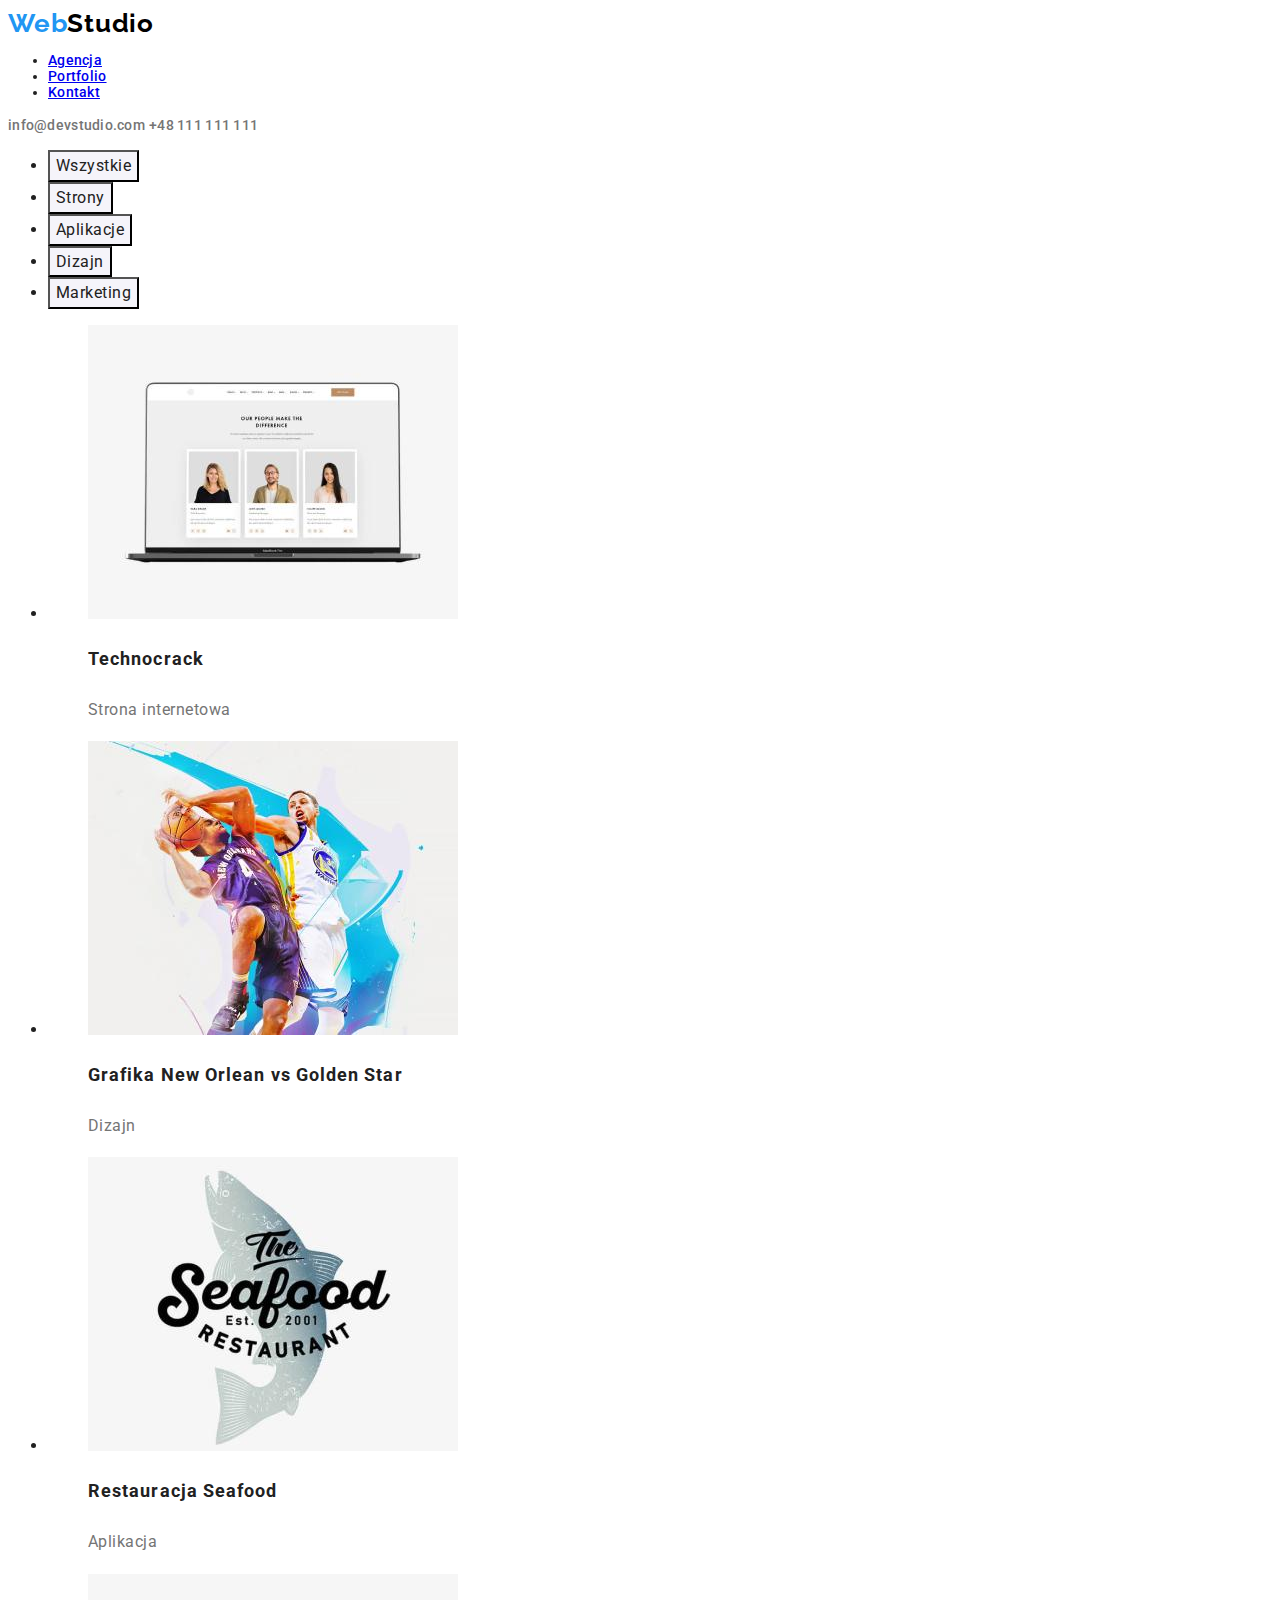
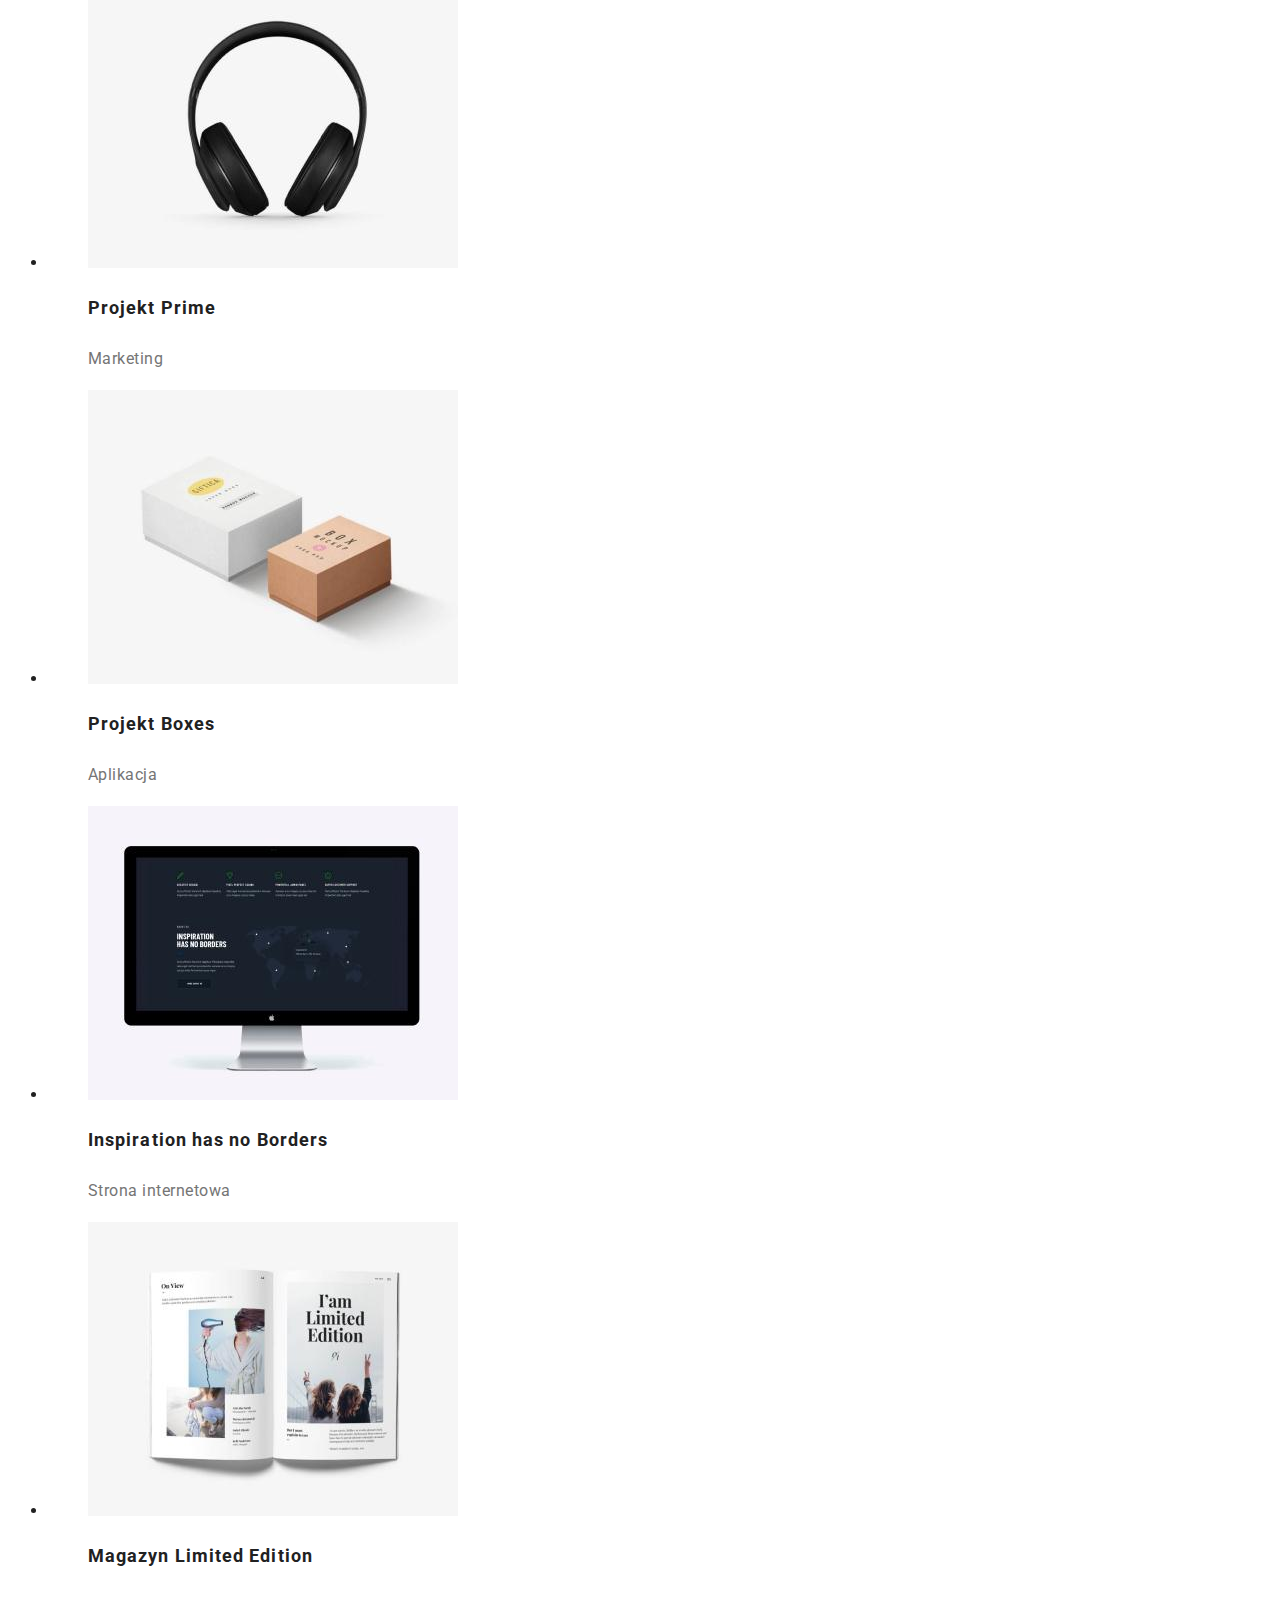
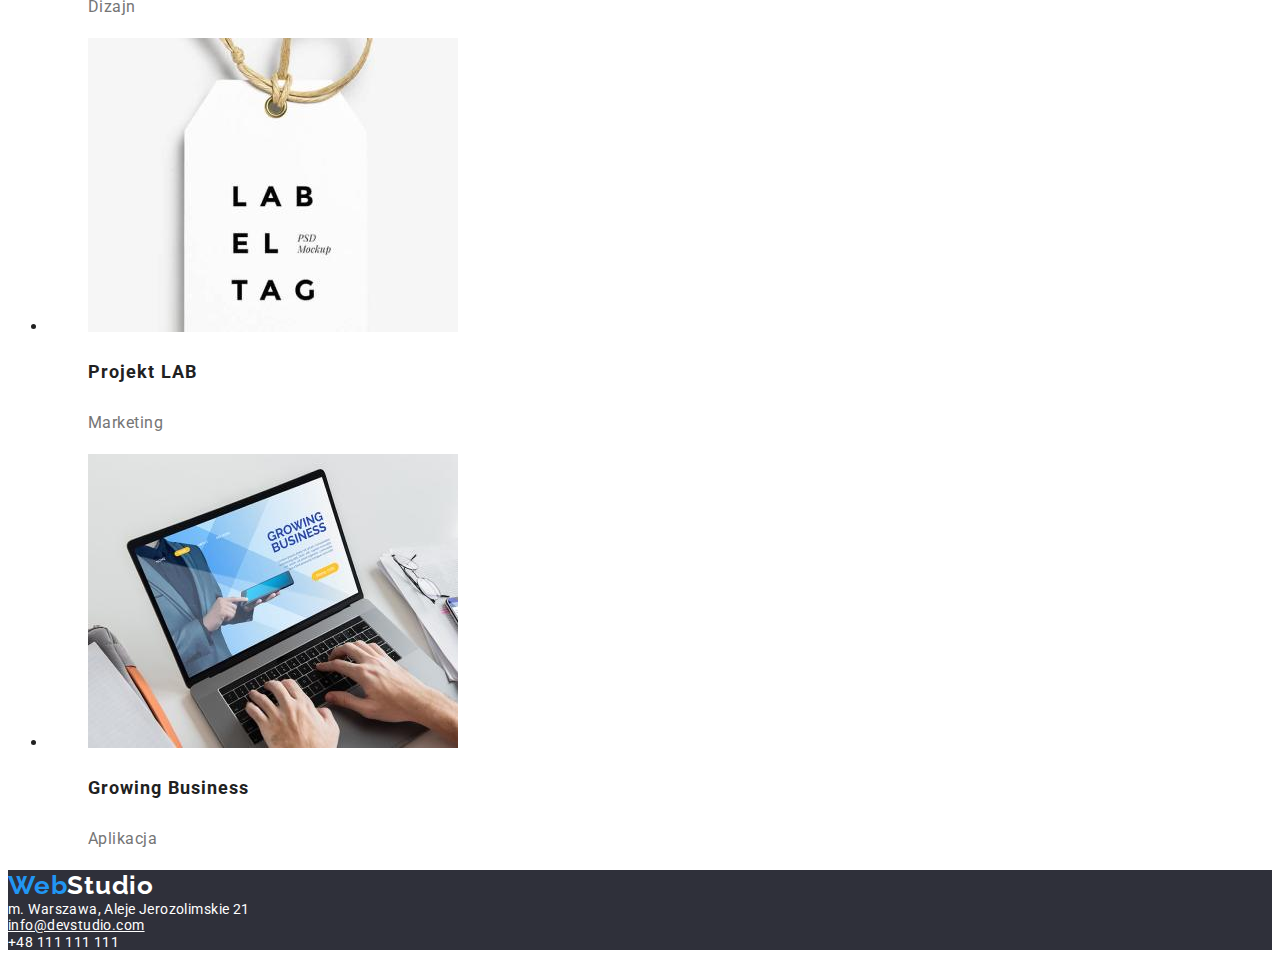
==== commit 964a6d9d: "Updated styles.css" ====
--- a/portfolio.html
+++ b/portfolio.html
@@ -31,21 +31,21 @@
     <main>
       <!--Portfolio filters-->
       <section>
-        <ul class="filters">
+        <ul class="filter">
           <li>
-            <button type="button">Wszytkie</button>
+            <button class="filter-button" type="button">Wszystkie</button>
           </li>
           <li>
-            <button type="button">Strony</button>
+            <button class="filter-button" type="button">Strony</button>
           </li>
           <li>
-            <button type="button">Aplikacje</button>
+            <button class="filter-button" type="button">Aplikacje</button>
           </li>
           <li>
-            <button type="button">Dizajn</button>
+            <button class="filter-button" type="button">Dizajn</button>
           </li>
           <li>
-            <button type="button">Marketing</button>
+            <button class="filter-button" type="button">Marketing</button>
           </li>
         </ul>
         <!--Portfolio projects-->
@@ -58,9 +58,9 @@
                 width="370"
                 height="294"
               />
-              <figcaption class="projects-img-name">
+              <figcaption class="projects-title">
                 <h3>Technocrack</h3>
-                <p class="projects-img-descrip">Strona internetowa</p>
+                <p>Strona internetowa</p>
               </figcaption>
             </figure>
           </li>
@@ -72,9 +72,9 @@
                 width="370"
                 height="294"
               />
-              <figcaption class="projects-img-name">
+              <figcaption class="projects-title">
                 <h3>Grafika New Orlean vs Golden Star</h3>
-                <p class="projects-img-descrip">Dizajn</p>
+                <p>Dizajn</p>
               </figcaption>
             </figure>
           </li>
@@ -86,9 +86,9 @@
                 width="370"
                 height="294"
               />
-              <figcaption class="projects-img-name">
+              <figcaption class="projects-title">
                 <h3>Restauracja Seafood</h3>
-                <p class="projects-img-descrip">Aplikacja</p>
+                <p>Aplikacja</p>
               </figcaption>
             </figure>
           </li>
@@ -100,9 +100,9 @@
                 width="370"
                 height="294"
               />
-              <figcaption class="projects-img-name">
+              <figcaption class="projects-title">
                 <h3>Projekt Prime</h3>
-                <p class="projects-img-descrip">Marketing</p>
+                <p>Marketing</p>
               </figcaption>
             </figure>
           </li>
@@ -114,9 +114,9 @@
                 width="370"
                 height="294"
               />
-              <figcaption class="projects-img-name">
+              <figcaption class="projects-title">
                 <h3>Projekt Boxes</h3>
-                <p class="projects-img-descrip">Aplikacja</p>
+                <p>Aplikacja</p>
               </figcaption>
             </figure>
           </li>
@@ -128,9 +128,9 @@
                 width="370"
                 height="294"
               />
-              <figcaption class="projects-img-name">
+              <figcaption class="projects-title">
                 <h3>Inspiration has no Borders</h3>
-                <p class="projects-img-descrip">Strona internetowa</p>
+                <p>Strona internetowa</p>
               </figcaption>
             </figure>
           </li>
@@ -142,9 +142,9 @@
                 width="370"
                 height="294"
               />
-              <figcaption class="projects-img-name">
+              <figcaption class="projects-title">
                 <h3>Magazyn Limited Edition</h3>
-                <p class="projects-img-descrip">Dizajn</p>
+                <p>Dizajn</p>
               </figcaption>
             </figure>
           </li>
@@ -156,9 +156,9 @@
                 width="370"
                 height="294"
               />
-              <figcaption class="projects-img-name">
+              <figcaption class="projects-title">
                 <h3>Projekt LAB</h3>
-                <p class="projects-img-descrip">Marketing</p>
+                <p>Marketing</p>
               </figcaption>
             </figure>
           </li>
@@ -170,9 +170,9 @@
                 width="370"
                 height="294"
               />
-              <figcaption class="projects-img-name">
+              <figcaption class="projects-title">
                 <h3>Growing Business</h3>
-                <p class="projects-img-descrip">Aplikacja</p>
+                <p>Aplikacja</p>
               </figcaption>
             </figure>
           </li>
--- a/css/styles.css
+++ b/css/styles.css
@@ -2,11 +2,12 @@
     --main-color: #212121;
     --support-color: #757575;
     --higlight-color: #2196F3;
-    --logo-color: #000000;
-    --logo-footer-color: #FFFFFF;
+    --black-color: #000000;
+    --white-color: #FFFFFF;
     --footer-link-color: #FFFFFF 60%;
     --background-color: #2F303A;
     --box-shadow-color: rgba(0, 0, 0, 0.15);
+    --team-color: #F5F4FA;
 }
 body {
     font-family: 'Roboto', sans-serfif;
@@ -22,11 +23,13 @@
 line-height: 1.19;
 text-decoration: none;
 letter-spacing: 0.03em;
-color: var(--logo-color);
-}
+color: var(--black-color);
+}
+
 .logo-web {
 color: var(--higlight-color); 
 }
+
 .header-address, .header-phone {
     font-weight: 500;
     font-size: 14px;
@@ -35,6 +38,7 @@
     letter-spacing: 0.02em;
     color: var(--support-color);
 }
+
 .header-address:hover, .header-phone:hover,
 .header-address:focus, .header-phone:focus {
 color: var(--higlight-color);
@@ -43,7 +47,7 @@
 
 /* Menu makiety */
 
-.nav-list a {
+.nav-list {
     font-weight: 500;
     font-size: 14px;
     line-height: 1.14;
@@ -51,6 +55,7 @@
     letter-spacing: 0.02em;
     color: var(--main-color);
 }
+
 .nav-list-item-link:hover, .nav-list-item-link:focus {
     color: var(--higlight-color);
     text-decoration: underline;
@@ -58,49 +63,50 @@
 
 /* Header makiety */
 
-.main-section {
+.title {
     background-color: var(--background-color);
 }
-.main-section h1 {
+
+.title h1 {
     font-weight: 900;
     font-size: 44px;
     line-height: 1.36;
     text-align: center;
     letter-spacing: 0.06em;
     text-transform: uppercase;
-    color: var(--logo-footer-color);
-}
-.main-button {
+    color: var(--white-color);
+}
+.title-button {
 background: var(--higlight-color);
 box-shadow: 0px 4px 4px var(--box-shadow-color);
 border-radius: 4px;
 font-weight: 700;
 font-size: 16px;
 line-height: 1.88;
-display: flex;
-align-items: center;
 letter-spacing: 0.06em;
-color: var(--logo-footer-color);
+color: var(--white-color);
 }
 
 /* Nasze atuty*/
 
-.trumps h2 {
-font-weight: 700;
-font-size: 14px;
-line-height: 1.14;
-letter-spacing: 0.03em;
-text-transform: uppercase;
-color: var(--main-color);
-}
-.trumps-item {
+.trumps-title h2 {
+    font-weight: 700;
+    font-size: 14px;
+    line-height: 1.14;
+    letter-spacing: 0.03em;
+    text-transform: uppercase; 
+    color: var(--main-color);
+}
+
+.trumps-title p {
+font-weight: 400;
 line-height: 1.71;
 color: var(--support-color);
 }
 
-/* Czym sie zajmujemy  i nagłówek do Nasz zespół */
-
-.works h2, .team {
+/* Czym sie zajmujemy  i nagłówek z Nasz zespół */
+
+.works h2, .team h2 {
 font-weight: 700;
 font-size: 36px;
 line-height: 1.17;
@@ -111,40 +117,59 @@
 
 /* Nasz zespół */
 
-.team-img {
-background: var(--logo-footer-color);
-box-shadow: 0px 1px 3px rgba(0, 0, 0, 0.12),
-            0px 1px 1px rgba(0, 0, 0, 0.14),
-            0px 2px 1px rgba(0, 0, 0, 0.2);
-border-radius: 0px 0px 4px 4px;
-font-weight: 500;
+.team {
+    background: var(--team-color);
+}
+
+.team-card {
+    background: var(--white-color);
+    font-size: 16px;
+    line-height: 1.19;
+    text-align: center;
+    letter-spacing: 0.03em;
+}
+
+.team-card-text h3 {
+    font-weight: 500;
+    color: var(--main-color);
+}
+
+.team-card-text p {
+    font-weight: 400;
+color: var(--support-color);
+}
+
+/* Portfolio filters */
+
+.filter-button {
+font-family: 'Roboto'; /* dodane bo podmieniało na inną - Arial */
 font-size: 16px;
-line-height: 1.19;
+line-height: 1.62;
 text-align: center;
 letter-spacing: 0.03em;
 color: var(--main-color);
-}
-
-.team-img-descrip {
-font-weight: 400;
-color: var(--support-color);
-}
-
-/* Portfolio filters */
+background: var(--team-color);
+}
+
+.filter-button:hover, .filter-button:focus {
+    background: var(--higlight-color);
+    color: var(--white-color);
+}
 
 /* Portfolio projects */
 
 .projects-img {
-background: var(--logo-footer-color);
-}
-.projects-img-name {
+background: var(--white-color);
+}
+
+.projects-title h3{
     font-weight: 700;
     font-size: 18px;
     line-height: 2.0;
     letter-spacing: 0.06em;
     color: var(--main-color); 
 }
-.projects-img-descrip {
+.projects-title p {
     font-weight: 400;
     font-size: 16px;
     line-height: 1.88;
@@ -161,25 +186,31 @@
     line-height: 1.19;
     text-decoration: none;
     letter-spacing: 0.03em;
-    color: var(--logo-footer-color);
+    color: var(--white-color);
     }
+
 .footer-color {
 background-color: var(--background-color);
 }
+
 .footer-address {
+    font-weight: 400;
     font-style: normal;
     font-size: 14px;
     line-height: 1.171;
     letter-spacing: 0.03em;
-    color: var(--logo-footer-color);
-}
+    color: var(--white-color);
+}
+
 .footer-address-link, .footer-phone-link, .footer-address-link-u {
     color: var(--footer-link-color);
     text-decoration: none;
 }
+
 .footer-address-link-u {
     text-decoration: underline;
 }
+
 .footer-address-link:hover, .footer-phone-link:hover,
 .footer-address-link:focus, .footer-phone-link:focus,
 .footer-address-link-u:hover, .footer-address-link-u:focus {
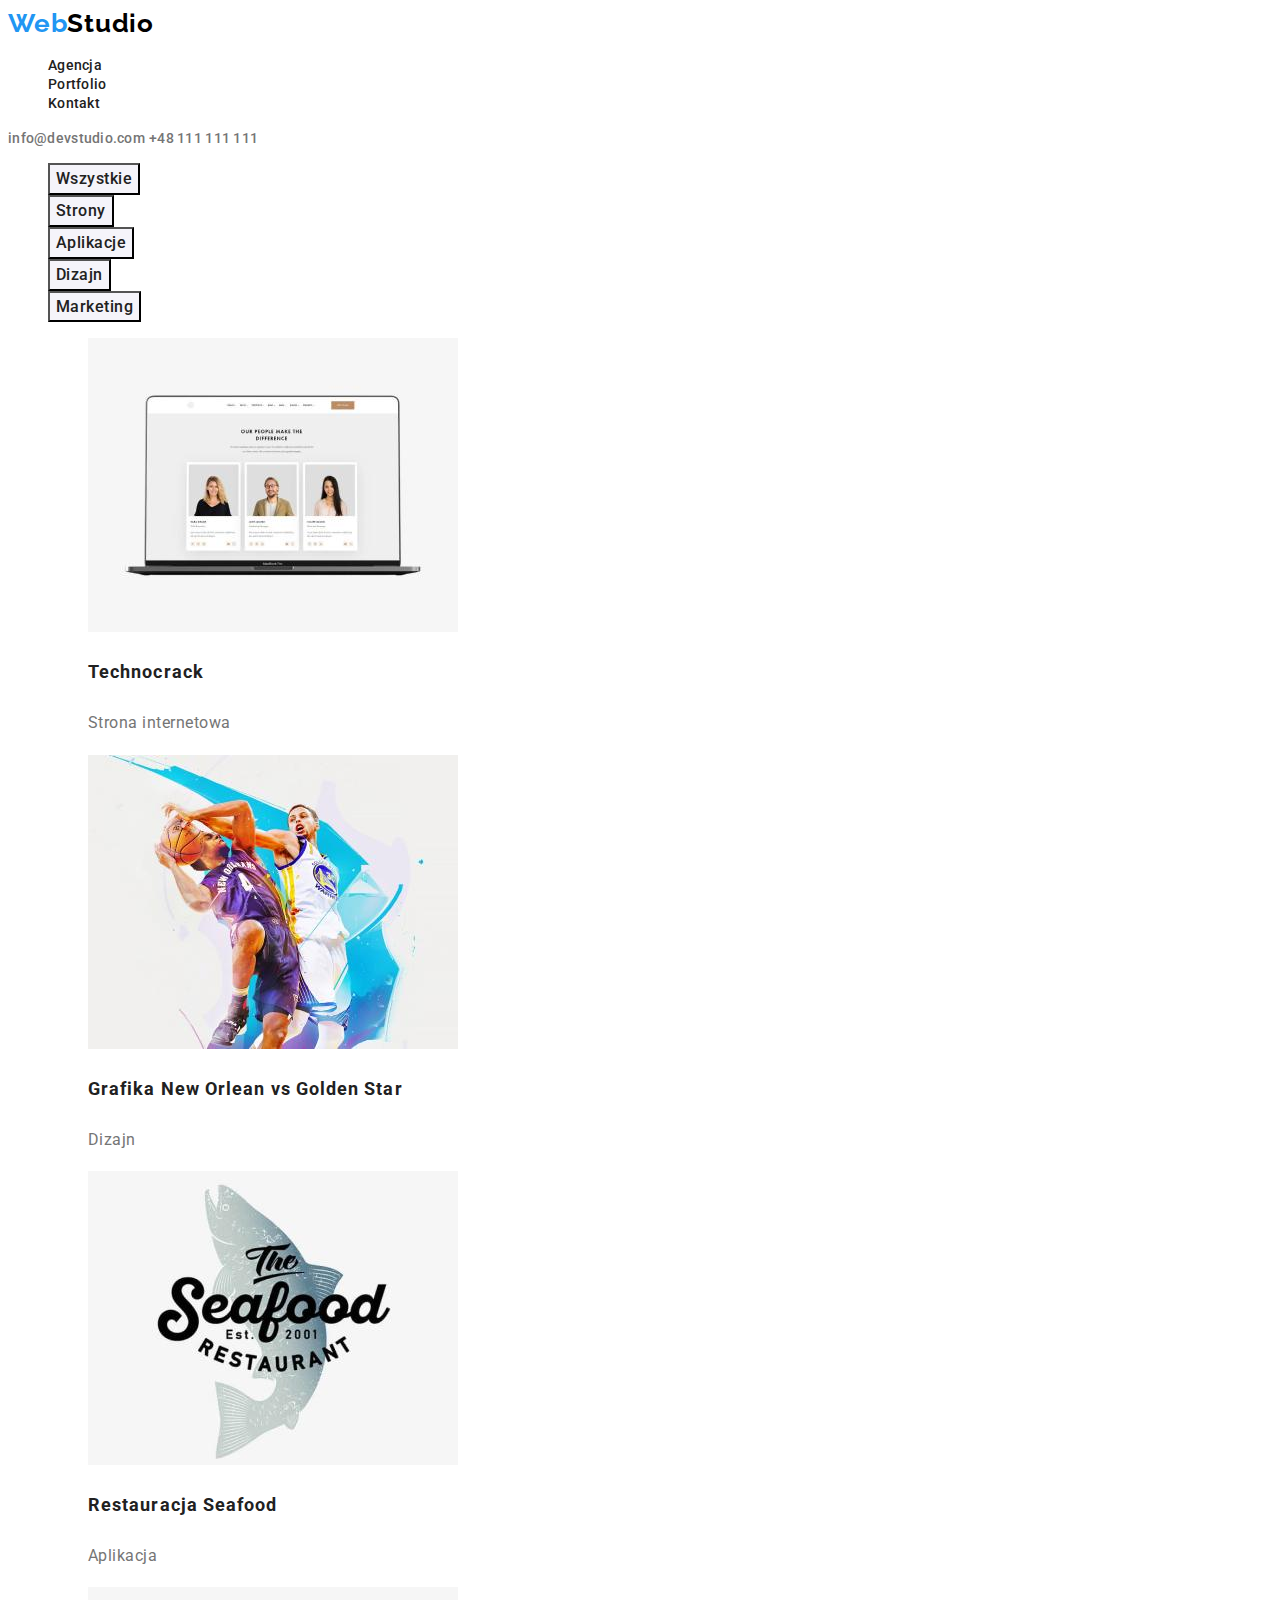
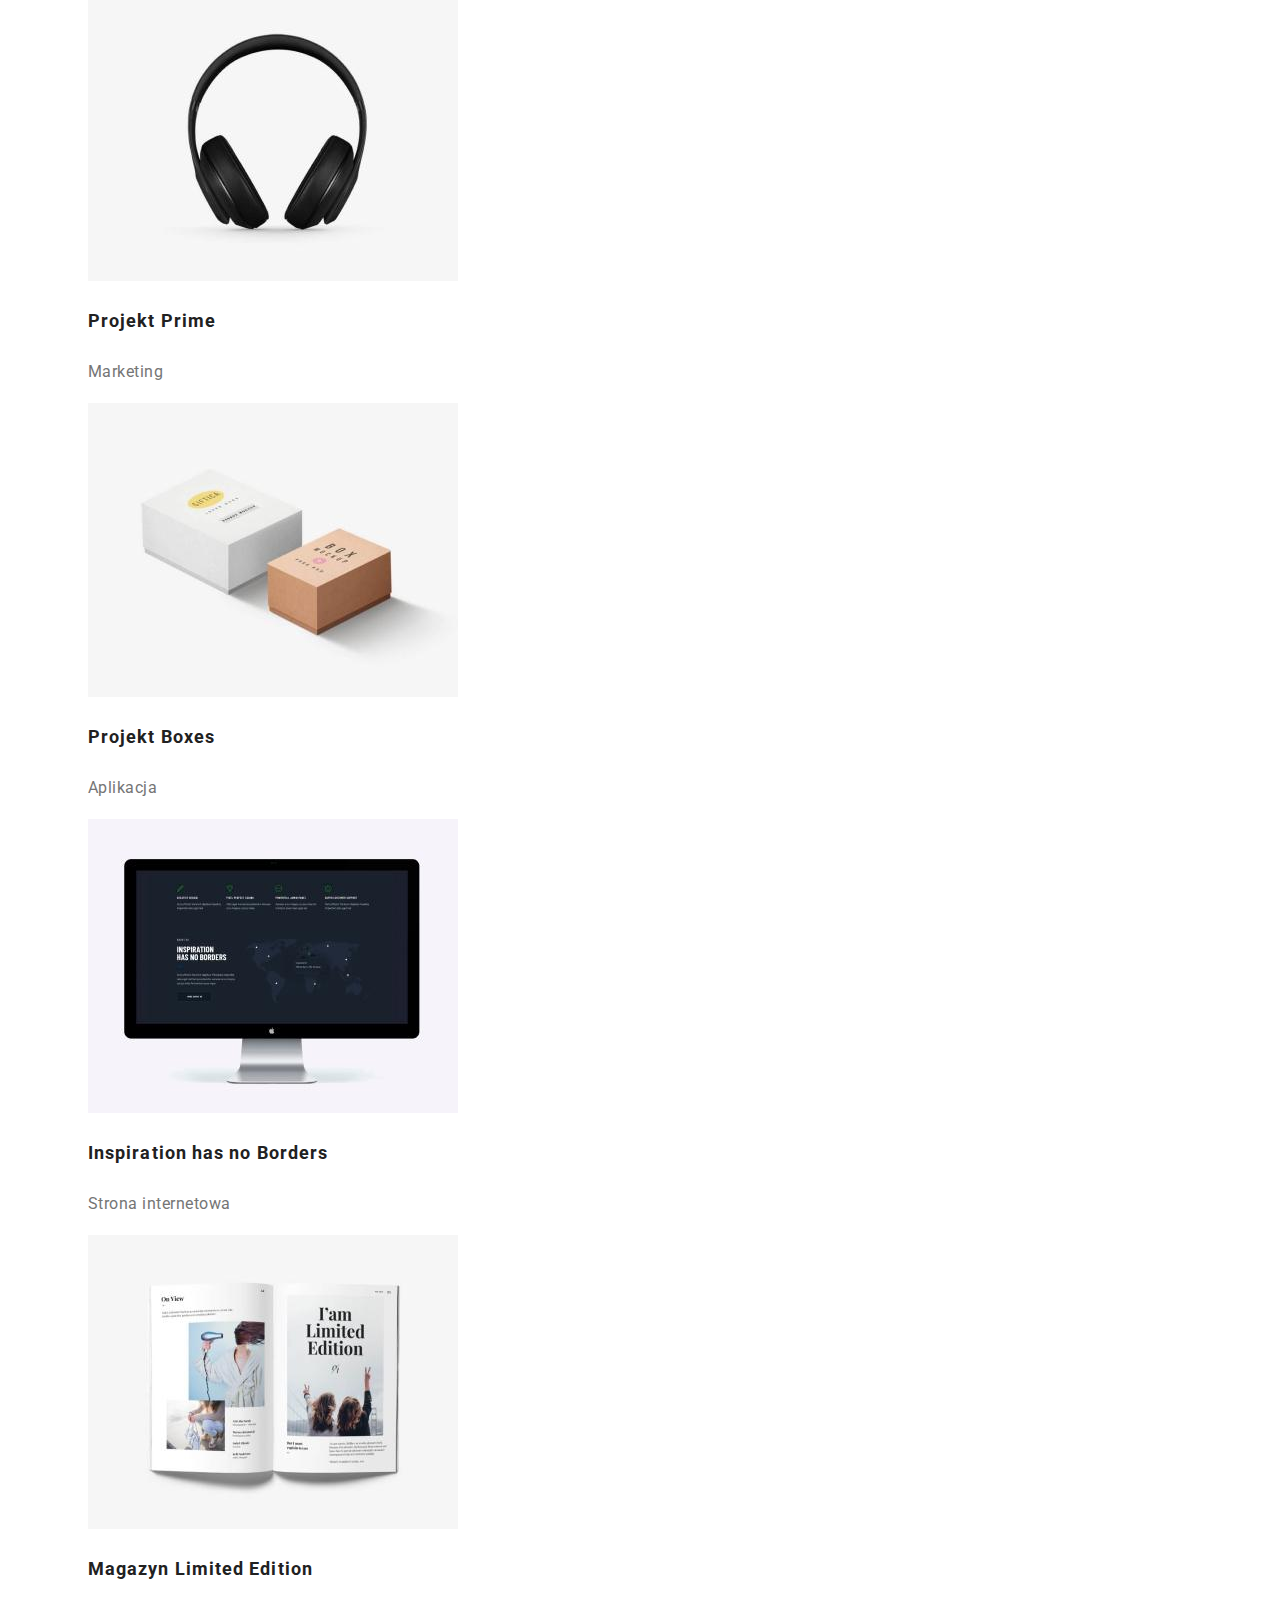
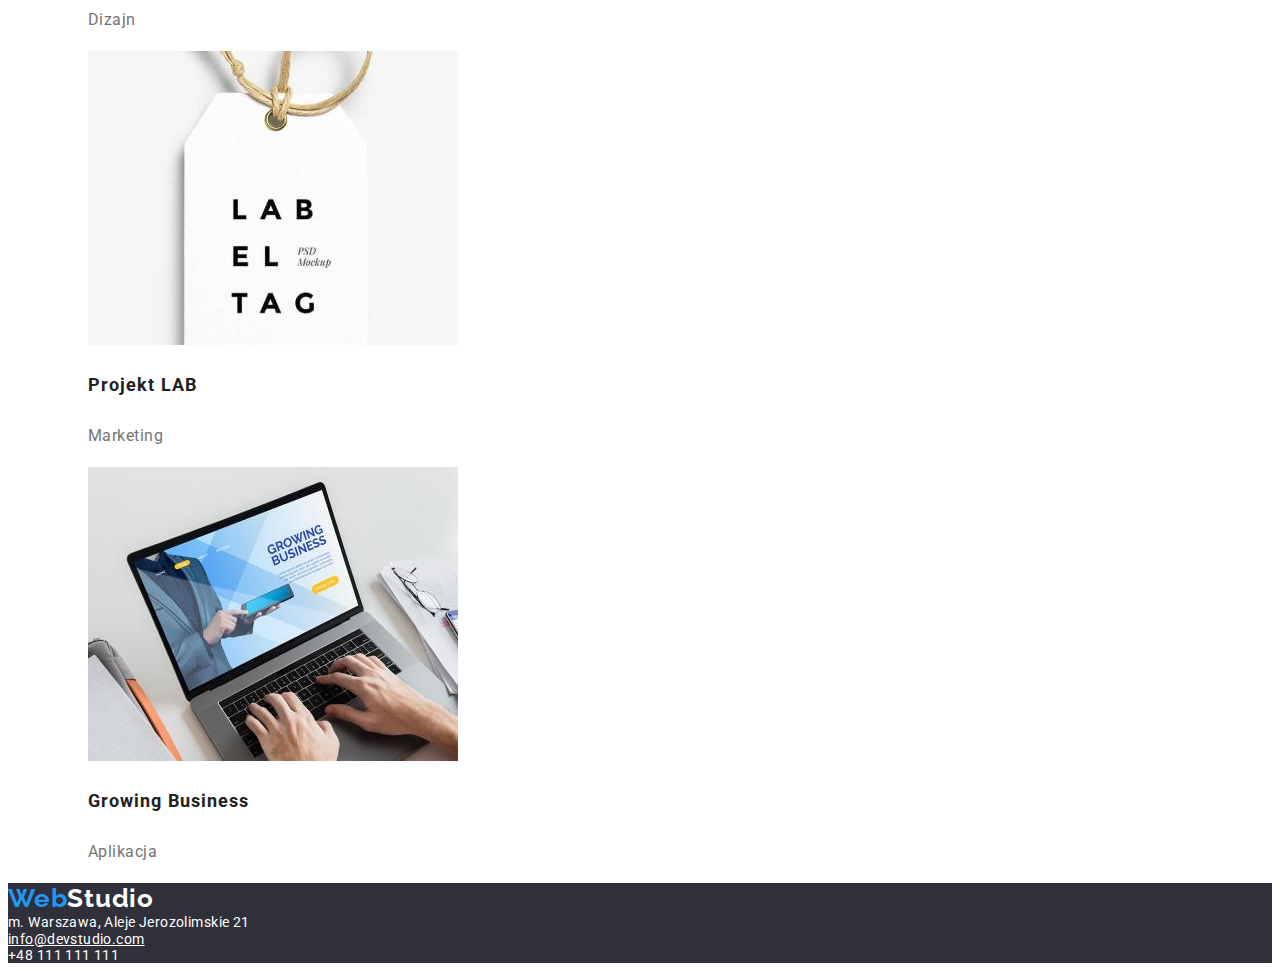
==== commit 4aecea38: "Updated styles.css" ====
--- a/portfolio.html
+++ b/portfolio.html
@@ -16,22 +16,26 @@
   <body>
     <!-- Nagłówek makiety -->
     <header>
-      <a class="header-logo" href="index.html"><span class="logo-web">Web</span>Studio</a>
+      <a class="header-logo" href="index.html"
+        ><span class="logo-web">Web</span>Studio</a
+      >
       <!--Menu makiety-->
       <nav>
-        <ul class="nav-list">
+        <ul class="list nav-list">
           <li><a class="nav-list-item-link" href="index.html">Agencja</a></li>
           <li><a class="nav-list-item-link" href="#">Portfolio</a></li>
           <li><a class="nav-list-item-link" href="#">Kontakt</a></li>
         </ul>
       </nav>
-      <a class="header-address" href="mailto:info@devstudio.com">info@devstudio.com</a>
+      <a class="header-address" href="mailto:info@devstudio.com"
+        >info@devstudio.com</a
+      >
       <a class="header-phone" href="tel:+48111111111">+48 111 111 111</a>
     </header>
     <main>
       <!--Portfolio filters-->
       <section>
-        <ul class="filter">
+        <ul class="list filter">
           <li>
             <button class="filter-button" type="button">Wszystkie</button>
           </li>
@@ -49,130 +53,132 @@
           </li>
         </ul>
         <!--Portfolio projects-->
-        <ul class="projects" >
-          <li>
-            <figure class="projects-img">
+        <ul class="list projects">
+          <li>
+            <figure class="project-card">
               <img
                 src="images/portfolio/technocrack.jpg"
                 alt="Laptop ze zdjęciami osób na ekranie"
                 width="370"
                 height="294"
               />
-              <figcaption class="projects-title">
-                <h3>Technocrack</h3>
-                <p>Strona internetowa</p>
-              </figcaption>
-            </figure>
-          </li>
-          <li>
-            <figure class="projects-img">
+              <figcaption class="project-descrip">
+                <h3 class="project-card-title">Technocrack</h3>
+                <p class="project-card-text">Strona internetowa</p>
+              </figcaption>
+            </figure>
+          </li>
+          <li>
+            <figure class="project-card">
               <img
                 src="images/portfolio/neworleansvsgoldenstate.jpg"
                 alt="Scena z meczu koszykówki ligi NBA pomiędzy New Orleans a Golden State"
                 width="370"
                 height="294"
               />
-              <figcaption class="projects-title">
-                <h3>Grafika New Orlean vs Golden Star</h3>
-                <p>Dizajn</p>
-              </figcaption>
-            </figure>
-          </li>
-          <li>
-            <figure class="projects-img">
+              <figcaption class="project-descrip">
+                <h3 class="project-card-title">
+                  Grafika New Orlean vs Golden Star
+                </h3>
+                <p class="project-card-text">Dizajn</p>
+              </figcaption>
+            </figure>
+          </li>
+          <li>
+            <figure class="project-card">
               <img
                 src="images/portfolio/seafoodrestaurant.jpg"
                 alt="Logo restauracji Sefood z nazwą i rybą w tle"
                 width="370"
                 height="294"
               />
-              <figcaption class="projects-title">
-                <h3>Restauracja Seafood</h3>
-                <p>Aplikacja</p>
-              </figcaption>
-            </figure>
-          </li>
-          <li>
-            <figure class="projects-img">
+              <figcaption class="project-descrip">
+                <h3 class="project-card-title">Restauracja Seafood</h3>
+                <p class="project-card-text">Aplikacja</p>
+              </figcaption>
+            </figure>
+          </li>
+          <li>
+            <figure class="project-card">
               <img
                 src="images/portfolio/projectprime.jpg"
                 alt="Zdjęcie słuchawek nausznych"
                 width="370"
                 height="294"
               />
-              <figcaption class="projects-title">
-                <h3>Projekt Prime</h3>
-                <p>Marketing</p>
-              </figcaption>
-            </figure>
-          </li>
-          <li>
-            <figure class="projects-img">
+              <figcaption class="project-descrip">
+                <h3 class="project-card-title">Projekt Prime</h3>
+                <p class="project-card-text">Marketing</p>
+              </figcaption>
+            </figure>
+          </li>
+          <li>
+            <figure class="project-card">
               <img
                 src="images/portfolio/projectboxes.jpg"
                 alt="Zjęcie dwóch pudełek - białego i cielistego"
                 width="370"
                 height="294"
               />
-              <figcaption class="projects-title">
-                <h3>Projekt Boxes</h3>
-                <p>Aplikacja</p>
-              </figcaption>
-            </figure>
-          </li>
-          <li>
-            <figure class="projects-img">
+              <figcaption class="project-descrip">
+                <h3 class="project-card-title">Projekt Boxes</h3>
+                <p class="project-card-text">Aplikacja</p>
+              </figcaption>
+            </figure>
+          </li>
+          <li>
+            <figure class="project-card">
               <img
                 src="images/portfolio/inspirationhasnoborders.jpg"
                 alt="Monitor Apple z informacjami"
                 width="370"
                 height="294"
               />
-              <figcaption class="projects-title">
-                <h3>Inspiration has no Borders</h3>
-                <p>Strona internetowa</p>
-              </figcaption>
-            </figure>
-          </li>
-          <li>
-            <figure class="projects-img">
+              <figcaption class="project-descrip">
+                <h3 class="project-card-title">Inspiration has no Borders</h3>
+                <p class="project-card-text">Strona internetowa</p>
+              </figcaption>
+            </figure>
+          </li>
+          <li>
+            <figure class="project-card">
               <img
                 src="images/portfolio/magazinelimitededition.jpg"
                 alt="Otwarta ksiązka z róznymi zdjęciami"
                 width="370"
                 height="294"
               />
-              <figcaption class="projects-title">
-                <h3>Magazyn Limited Edition</h3>
-                <p>Dizajn</p>
-              </figcaption>
-            </figure>
-          </li>
-          <li>
-            <figure class="projects-img">
+              <figcaption class="project-descrip">
+                <h3 class="project-card-title">Magazyn Limited Edition</h3>
+                <p class="project-card-text">Dizajn</p>
+              </figcaption>
+            </figure>
+          </li>
+          <li>
+            <figure class="project-card">
               <img
                 src="images/portfolio/projectlab.jpg"
                 alt="Etykieta z napisem Label Tag"
                 width="370"
                 height="294"
               />
-              <figcaption class="projects-title">
-                <h3>Projekt LAB</h3>
-                <p>Marketing</p>
-              </figcaption>
-            </figure>
-          </li>
-          <li>
-            <figure class="projects-img">
+              <figcaption class="project-descrip">
+                <h3 class="project-card-title">Projekt LAB</h3>
+                <p class="project-card-text">Marketing</p>
+              </figcaption>
+            </figure>
+          </li>
+          <li>
+            <figure class="project-card">
               <img
                 src="images/portfolio/growingbusiness.jpg"
                 alt="Osoba pisząca coś na laptopie"
                 width="370"
                 height="294"
               />
-              <figcaption class="projects-title">
-                <h3>Growing Business</h3>
-                <p>Aplikacja</p>
+              <figcaption class="project-descrip">
+                <h3 class="project-card-title">Growing Business</h3>
+                <p class="project-card-text">Aplikacja</p>
               </figcaption>
             </figure>
           </li>
@@ -181,10 +187,15 @@
     </main>
     <!--Footer-->
     <footer class="footer-color">
-      <a class="footer-logo" href="index.html"><span class="logo-web">Web</span>Studio</a>
+      <a class="footer-logo" href="index.html"
+        ><span class="logo-web">Web</span>Studio</a
+      >
       <address class="footer-address">
         m. Warszawa, Aleje Jerozolimskie 21 <br />
-        <a class="footer-address-link-u" href="mailto:info@devstudio.com">info@devstudio.com</a> <br />
+        <a class="footer-address-link-u" href="mailto:info@devstudio.com"
+          >info@devstudio.com</a
+        >
+        <br />
         <a class="footer-phone-link" href="tel:+48111111111">+48 111 111 111</a>
       </address>
     </footer>
--- a/css/styles.css
+++ b/css/styles.css
@@ -1,219 +1,249 @@
 :root {
-    --main-color: #212121;
-    --support-color: #757575;
-    --higlight-color: #2196F3;
-    --black-color: #000000;
-    --white-color: #FFFFFF;
-    --footer-link-color: #FFFFFF 60%;
-    --background-color: #2F303A;
-    --box-shadow-color: rgba(0, 0, 0, 0.15);
-    --team-color: #F5F4FA;
-}
+  --main-color: #212121;
+  --support-color: #757575;
+  --higlight-color: #2196f3;
+  --black-color: #000000;
+  --white-color: #ffffff;
+  --footer-link-color: #ffffff 60%;
+  --background-color: #2f303a;
+  --box-shadow-color: rgba(0, 0, 0, 0.15);
+  --team-color: #f5f4fa;
+}
+
 body {
-    font-family: 'Roboto', sans-serfif;
-    color: var(--main-color);
+  font-family: "Roboto", sans-serfif;
+  color: var(--main-color);
 }
 
 /* Nagłówek makiety */
 
-.header-logo, .logo-web {
-font-family: 'Raleway';
-font-weight: 700;
-font-size: 26px;
-line-height: 1.19;
-text-decoration: none;
-letter-spacing: 0.03em;
-color: var(--black-color);
-}
-
+.header-logo,
 .logo-web {
-color: var(--higlight-color); 
-}
-
-.header-address, .header-phone {
-    font-weight: 500;
-    font-size: 14px;
-    line-height: 1.14;
-    text-decoration: none;
-    letter-spacing: 0.02em;
-    color: var(--support-color);
-}
-
-.header-address:hover, .header-phone:hover,
-.header-address:focus, .header-phone:focus {
-color: var(--higlight-color);
-text-decoration: underline;
+  font-family: "Raleway";
+  font-weight: 700;
+  font-size: 26px;
+  line-height: 1.19;
+  text-decoration: none;
+  letter-spacing: 0.03em;
+  color: var(--black-color);
+}
+
+.logo-web {
+  color: var(--higlight-color);
+}
+
+.header-address,
+.header-phone {
+  font-weight: 500;
+  font-size: 14px;
+  line-height: 1.14;
+  text-decoration: none;
+  letter-spacing: 0.02em;
+  color: var(--support-color);
+}
+
+.header-address:hover,
+.header-phone:hover,
+.header-address:focus,
+.header-phone:focus {
+  color: var(--higlight-color);
+  text-decoration: underline;
 }
 
 /* Menu makiety */
 
-.nav-list {
-    font-weight: 500;
-    font-size: 14px;
-    line-height: 1.14;
-    text-decoration: none;
-    letter-spacing: 0.02em;
-    color: var(--main-color);
-}
-
-.nav-list-item-link:hover, .nav-list-item-link:focus {
-    color: var(--higlight-color);
-    text-decoration: underline;
+.list {
+  list-style-type: none;
+}
+
+.nav-list-item-link {
+  font-weight: 500;
+  font-size: 14px;
+  line-height: 1.14;
+  text-decoration: none;
+  letter-spacing: 0.02em;
+  color: var(--main-color);
+}
+
+.nav-list-item-link:hover,
+.nav-list-item-link:focus {
+  color: var(--higlight-color);
+  text-decoration: underline;
 }
 
 /* Header makiety */
 
-.title {
-    background-color: var(--background-color);
-}
-
-.title h1 {
-    font-weight: 900;
-    font-size: 44px;
-    line-height: 1.36;
-    text-align: center;
-    letter-spacing: 0.06em;
-    text-transform: uppercase;
-    color: var(--white-color);
-}
-.title-button {
-background: var(--higlight-color);
-box-shadow: 0px 4px 4px var(--box-shadow-color);
-border-radius: 4px;
-font-weight: 700;
-font-size: 16px;
-line-height: 1.88;
-letter-spacing: 0.06em;
-color: var(--white-color);
+.hero {
+  background-color: var(--background-color);
+}
+
+.hero-title {
+  font-weight: 900;
+  font-size: 44px;
+  line-height: 1.36;
+  text-align: center;
+  letter-spacing: 0.06em;
+  text-transform: uppercase;
+  color: var(--white-color);
+}
+
+.hero-button {
+  background: var(--higlight-color);
+  box-shadow: 0px 4px 4px var(--box-shadow-color);
+  border-radius: 4px;
+  font-weight: 700;
+  font-size: 16px;
+  line-height: 1.88;
+  letter-spacing: 0.06em;
+  color: var(--white-color);
+  cursor: pointer;
 }
 
 /* Nasze atuty*/
 
-.trumps-title h2 {
-    font-weight: 700;
-    font-size: 14px;
-    line-height: 1.14;
-    letter-spacing: 0.03em;
-    text-transform: uppercase; 
-    color: var(--main-color);
-}
-
-.trumps-title p {
-font-weight: 400;
-line-height: 1.71;
-color: var(--support-color);
+.trumps-title {
+  font-weight: 700;
+  font-size: 14px;
+  line-height: 1.14;
+  letter-spacing: 0.03em;
+  text-transform: uppercase;
+  color: var(--main-color);
+}
+
+.trumps-item {
+  font-weight: 400;
+  font-size: 14px;
+  line-height: 1.71;
+  letter-spacing: 0.03em;
+  color: var(--support-color);
 }
 
 /* Czym sie zajmujemy  i nagłówek z Nasz zespół */
 
-.works h2, .team h2 {
-font-weight: 700;
-font-size: 36px;
-line-height: 1.17;
-text-align: center;
-letter-spacing: 0.03em;
-color: var(--main-color);
+.works-title,
+.team-title {
+  font-weight: 700;
+  font-size: 36px;
+  line-height: 1.17;
+  text-align: center;
+  letter-spacing: 0.03em;
+  color: var(--main-color);
 }
 
 /* Nasz zespół */
 
 .team {
-    background: var(--team-color);
+  background: var(--team-color);
 }
 
 .team-card {
-    background: var(--white-color);
-    font-size: 16px;
-    line-height: 1.19;
-    text-align: center;
-    letter-spacing: 0.03em;
-}
-
-.team-card-text h3 {
-    font-weight: 500;
-    color: var(--main-color);
-}
-
-.team-card-text p {
-    font-weight: 400;
-color: var(--support-color);
+  background: var(--white-color);
+}
+
+.team-card-title {
+  font-weight: 500;
+  font-size: 16px;
+  line-height: 1.19;
+  text-align: center;
+  letter-spacing: 0.03em;
+  color: var(--main-color);
+}
+
+.team-card-text {
+  font-weight: 400;
+  font-size: 16px;
+  line-height: 1.9;
+  text-align: center;
+  letter-spacing: 0.03em;
+  color: var(--support-color);
 }
 
 /* Portfolio filters */
 
 .filter-button {
-font-family: 'Roboto'; /* dodane bo podmieniało na inną - Arial */
-font-size: 16px;
-line-height: 1.62;
-text-align: center;
-letter-spacing: 0.03em;
-color: var(--main-color);
-background: var(--team-color);
-}
-
-.filter-button:hover, .filter-button:focus {
-    background: var(--higlight-color);
-    color: var(--white-color);
+  font-family: inherit;
+  font-weight: 500;
+  font-size: 16px;
+  line-height: 1.62;
+  text-align: center;
+  letter-spacing: 0.03em;
+  color: var(--main-color);
+  background: var(--team-color);
+  cursor: pointer;
+}
+
+.filter-button:hover,
+.filter-button:focus {
+  background: var(--higlight-color);
+  color: var(--white-color);
 }
 
 /* Portfolio projects */
 
-.projects-img {
-background: var(--white-color);
-}
-
-.projects-title h3{
-    font-weight: 700;
-    font-size: 18px;
-    line-height: 2.0;
-    letter-spacing: 0.06em;
-    color: var(--main-color); 
-}
-.projects-title p {
-    font-weight: 400;
-    font-size: 16px;
-    line-height: 1.88;
-    letter-spacing: 0.03em;
-    color: var(--support-color);
+.project-card {
+  background: var(--white-color);
+}
+
+.project-card-title {
+  font-style: inherit;
+  font-weight: 700;
+  font-size: 18px;
+  line-height: 2;
+  letter-spacing: 0.06em;
+  color: var(--main-color);
+}
+
+.project-card-text {
+  font-style: inherit;
+  font-weight: 400;
+  font-size: 16px;
+  line-height: 1.88;
+  letter-spacing: 0.03em;
+  color: var(--support-color);
 }
 
 /* Footer */
 
 .footer-logo {
-    font-family: 'Raleway';
-    font-weight: 700;
-    font-size: 26px;
-    line-height: 1.19;
-    text-decoration: none;
-    letter-spacing: 0.03em;
-    color: var(--white-color);
-    }
+  font-family: "Raleway";
+  font-weight: 700;
+  font-size: 26px;
+  line-height: 1.19;
+  text-decoration: none;
+  letter-spacing: 0.03em;
+  color: var(--white-color);
+}
 
 .footer-color {
-background-color: var(--background-color);
+  background-color: var(--background-color);
 }
 
 .footer-address {
-    font-weight: 400;
-    font-style: normal;
-    font-size: 14px;
-    line-height: 1.171;
-    letter-spacing: 0.03em;
-    color: var(--white-color);
-}
-
-.footer-address-link, .footer-phone-link, .footer-address-link-u {
-    color: var(--footer-link-color);
-    text-decoration: none;
-}
-
+  font-weight: 400;
+  font-style: normal;
+  font-size: 14px;
+  line-height: 1.171;
+  letter-spacing: 0.03em;
+  color: var(--white-color);
+}
+
+.footer-address-link,
+.footer-phone-link,
 .footer-address-link-u {
-    text-decoration: underline;
-}
-
-.footer-address-link:hover, .footer-phone-link:hover,
-.footer-address-link:focus, .footer-phone-link:focus,
-.footer-address-link-u:hover, .footer-address-link-u:focus {
-color: var(--higlight-color);
-text-decoration: underline;
-}+  color: var(--footer-link-color);
+  text-decoration: none;
+}
+
+.footer-address-link-u {
+  text-decoration: underline;
+}
+
+.footer-address-link:hover,
+.footer-phone-link:hover,
+.footer-address-link:focus,
+.footer-phone-link:focus,
+.footer-address-link-u:hover,
+.footer-address-link-u:focus {
+  color: var(--higlight-color);
+  text-decoration: underline;
+}
